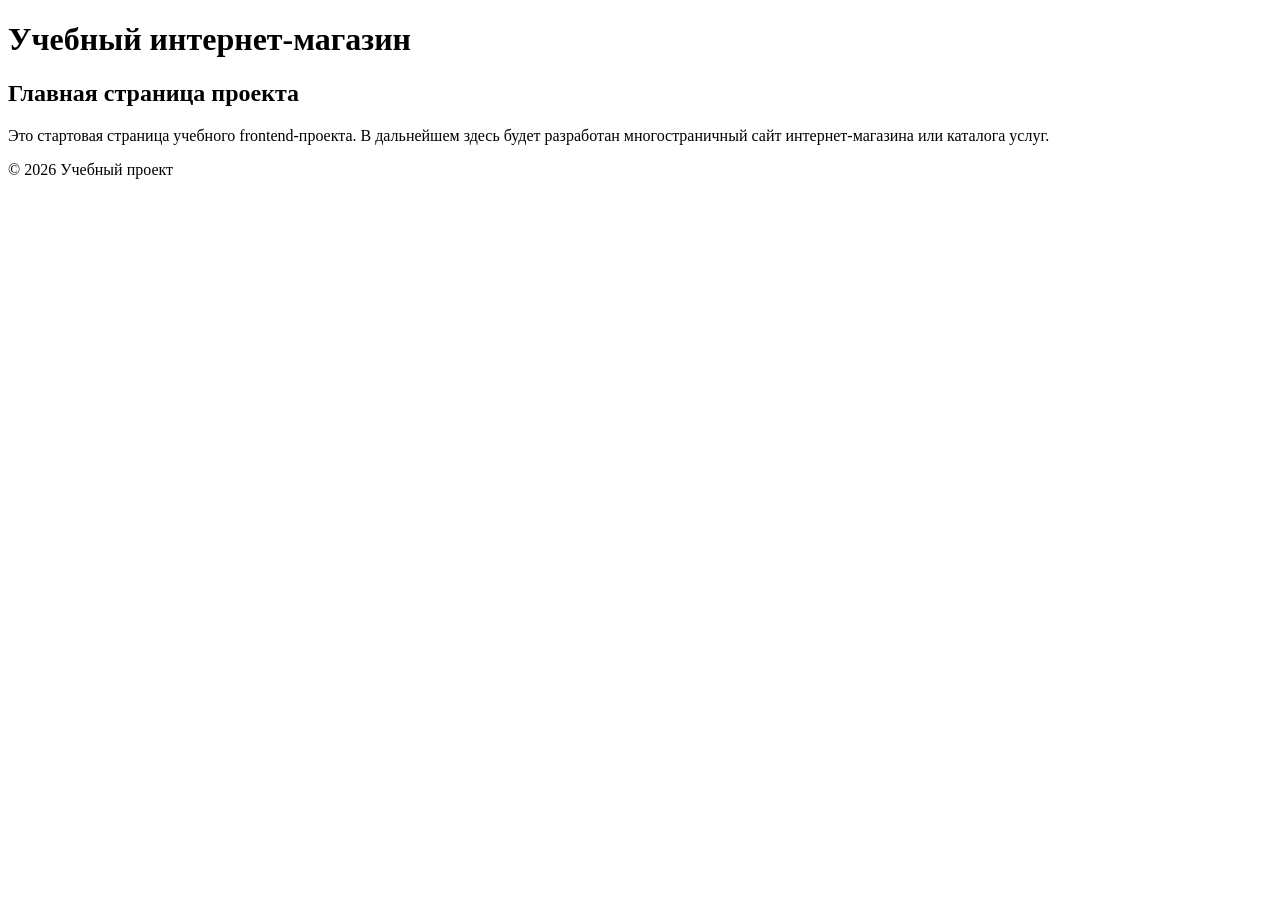
==== index.html @ 042a4cf2 "feat: initialize frontend project structure" ====
<!DOCTYPE html>
<html lang="ru">
<head>
  <meta charset="UTF-8">
  <meta name="viewport" content="width=device-width, initial-scale=1.0">
  <title>Каталог товаров</title>
  <link rel="stylesheet" href="css/style.css">
</head>
<body>
  <header>
    <h1>Учебный интернет-магазин</h1>
  </header>
  <main>
    <section>
      <h2>Главная страница проекта</h2>
      <p>
        Это стартовая страница учебного frontend-проекта.
        В дальнейшем здесь будет разработан многостраничный сайт
        интернет-магазина или каталога услуг.
      </p>
    </section>
  </main>
  <footer>
    <p>&copy; 2026 Учебный проект</p>
  </footer>
</body>
</html>
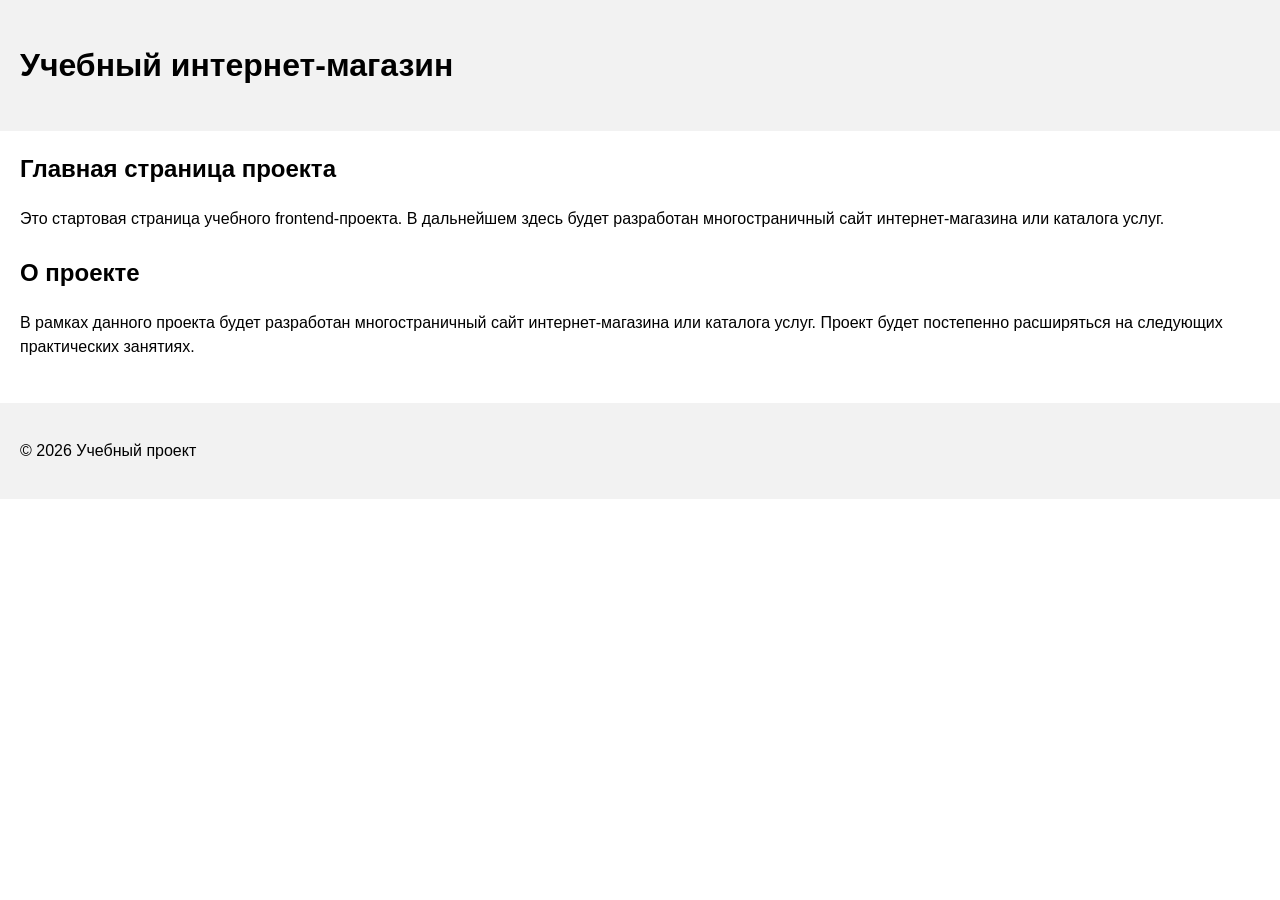
==== commit e641203f: "feat: add project description section" ====
--- a/index.html
+++ b/index.html
@@ -10,7 +10,7 @@
   <header>
     <h1>Учебный интернет-магазин</h1>
   </header>
-  <main>
+  <main>  
     <section>
       <h2>Главная страница проекта</h2>
       <p>
@@ -19,6 +19,14 @@
         интернет-магазина или каталога услуг.
       </p>
     </section>
+    <section>
+  <h2>О проекте</h2>
+  <p>
+    В рамках данного проекта будет разработан многостраничный сайт
+    интернет-магазина или каталога услуг. Проект будет постепенно
+    расширяться на следующих практических занятиях.
+  </p>
+</section>
   </main>
   <footer>
     <p>&copy; 2026 Учебный проект</p>
--- a/css/style.css
+++ b/css/style.css
@@ -0,0 +1,23 @@
+body {
+  margin: 0;
+  font-family: Arial, sans-serif;
+  line-height: 1.5;
+}
+
+header,
+main,
+footer {
+  padding: 20px;
+}
+
+header,
+footer {
+  background-color: #f2f2f2;
+}
+section {
+  margin-bottom: 24px;
+}
+
+section h2 {
+  margin-top: 0;
+}
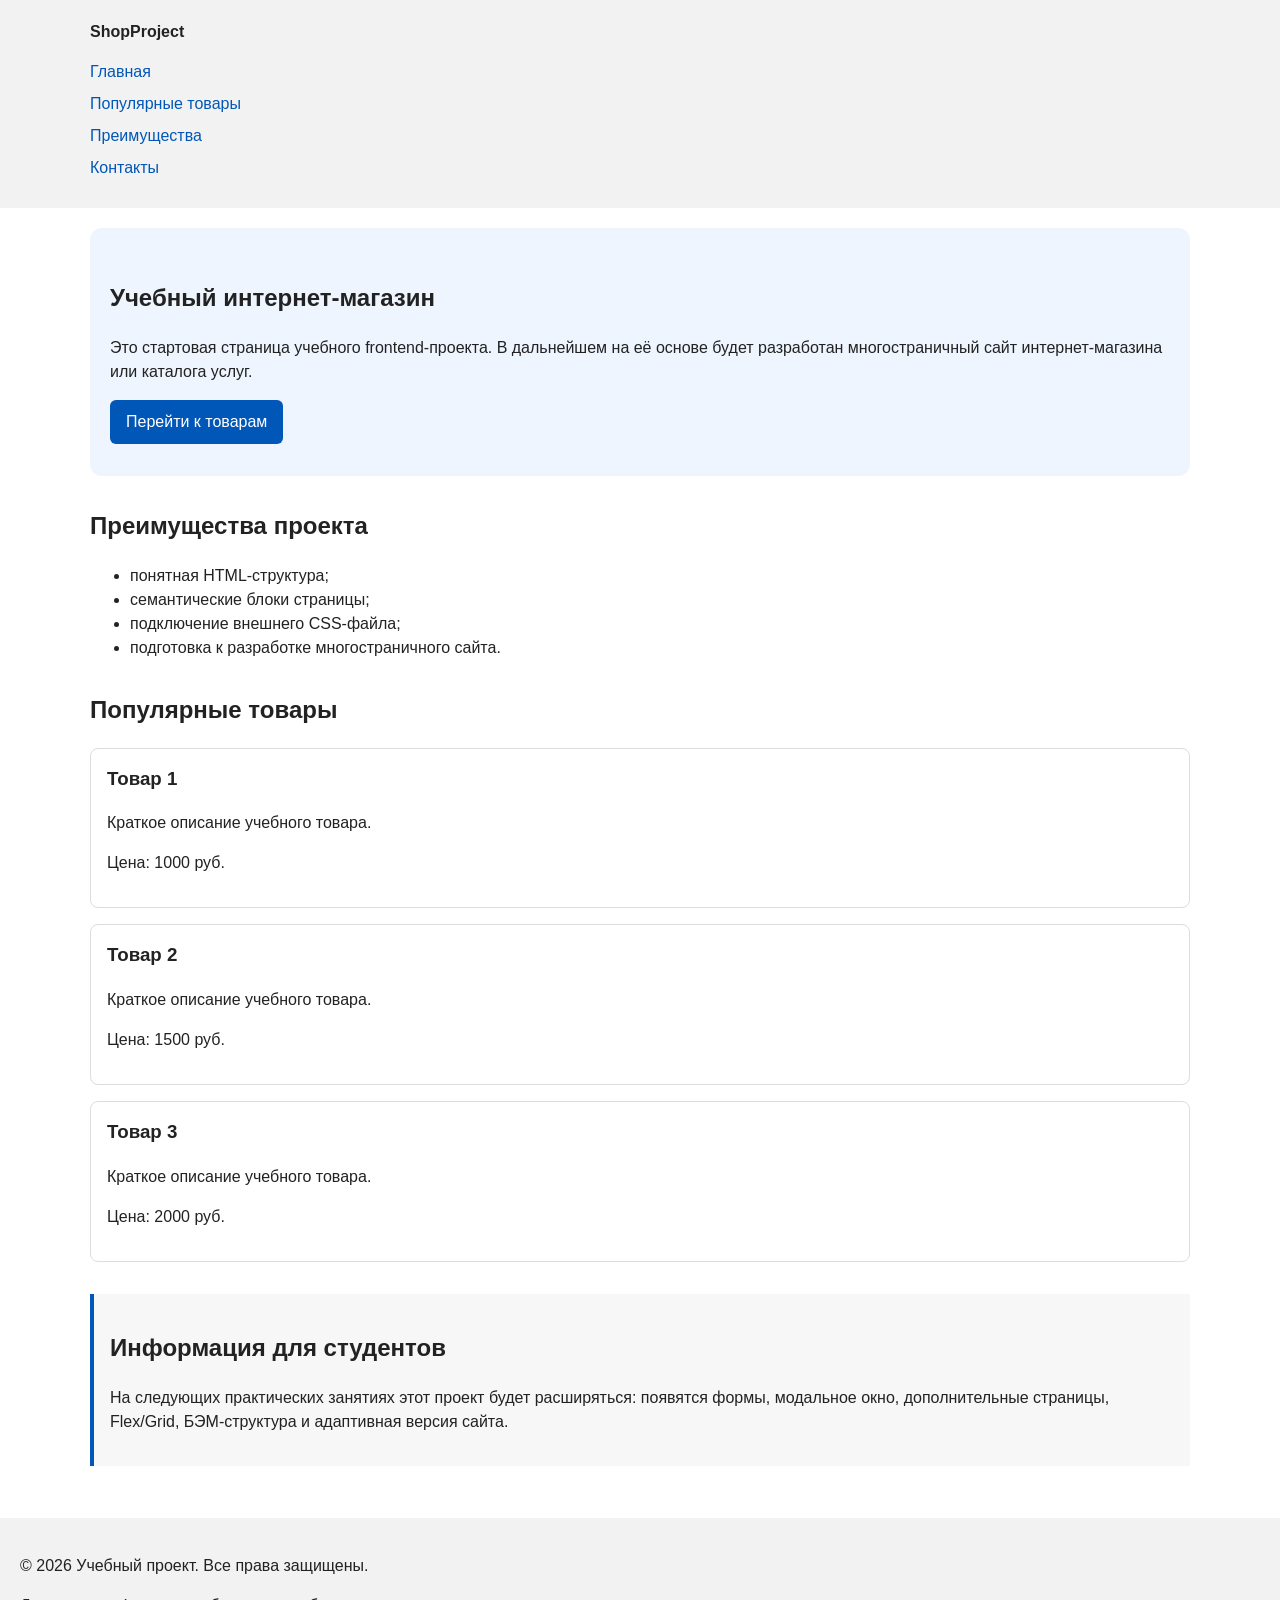
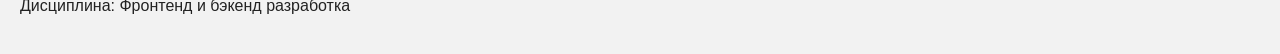
==== commit b1f1c283: "feat: add semantic HTML structure and base CSS styles" ====
--- a/index.html
+++ b/index.html
@@ -3,33 +3,82 @@
 <head>
   <meta charset="UTF-8">
   <meta name="viewport" content="width=device-width, initial-scale=1.0">
-  <title>Каталог товаров</title>
+  <title>Учебный интернет-магазин</title>
   <link rel="stylesheet" href="css/style.css">
 </head>
 <body>
+
   <header>
-    <h1>Учебный интернет-магазин</h1>
+    <div class="site-header">
+      <a class="site-logo" href="index.html">ShopProject</a>
+      <nav class="site-nav" aria-label="Основная навигация">
+        <ul class="site-nav__list">
+          <li><a href="index.html">Главная</a></li>
+          <li><a href="#popular">Популярные товары</a></li>
+          <li><a href="#advantages">Преимущества</a></li>
+          <li><a href="#contacts">Контакты</a></li>
+        </ul>
+      </nav>
+    </div>
   </header>
-  <main>  
-    <section>
-      <h2>Главная страница проекта</h2>
+<main>
+    <!-- Hero-блок -->
+    <section class="hero">
+      <h1>Учебный интернет-магазин</h1>
       <p>
         Это стартовая страница учебного frontend-проекта.
-        В дальнейшем здесь будет разработан многостраничный сайт
+        В дальнейшем на её основе будет разработан многостраничный сайт
         интернет-магазина или каталога услуг.
       </p>
+      <a class="button" href="#popular">Перейти к товарам</a>
     </section>
-    <section>
-  <h2>О проекте</h2>
-  <p>
-    В рамках данного проекта будет разработан многостраничный сайт
-    интернет-магазина или каталога услуг. Проект будет постепенно
-    расширяться на следующих практических занятиях.
-  </p>
-</section>
+
+    <!-- Блок преимуществ -->
+    <section class="section" id="advantages">
+      <h2>Преимущества проекта</h2>
+      <ul class="advantages-list">
+        <li>понятная HTML-структура;</li>
+        <li>семантические блоки страницы;</li>
+        <li>подключение внешнего CSS-файла;</li>
+        <li>подготовка к разработке многостраничного сайта.</li>
+      </ul>
+    </section>
+
+    <!-- Блок популярных товаров -->
+    <section class="section" id="popular">
+      <h2>Популярные товары</h2>
+      <article class="product-card">
+        <h3>Товар 1</h3>
+        <p>Краткое описание учебного товара.</p>
+        <p>Цена: 1000 руб.</p>
+      </article>
+      <article class="product-card">
+        <h3>Товар 2</h3>
+        <p>Краткое описание учебного товара.</p>
+        <p>Цена: 1500 руб.</p>
+      </article>
+      <article class="product-card">
+        <h3>Товар 3</h3>
+        <p>Краткое описание учебного товара.</p>
+        <p>Цена: 2000 руб.</p>
+      </article>
+    </section>
+
+    <!-- Дополнительный информационный блок -->
+    <aside class="aside-info">
+      <h2>Информация для студентов</h2>
+      <p>
+        На следующих практических занятиях этот проект будет расширяться:
+        появятся формы, модальное окно, дополнительные страницы, Flex/Grid,
+        БЭМ-структура и адаптивная версия сайта.
+      </p>
+    </aside>
   </main>
-  <footer>
-    <p>&copy; 2026 Учебный проект</p>
+
+  <!-- Подвал сайта -->
+  <footer id="contacts">
+    <p>&copy; 2026 Учебный проект. Все права защищены.</p>
+    <p>Дисциплина: Фронтенд и бэкенд разработка</p>
   </footer>
 </body>
 </html>
--- a/css/style.css
+++ b/css/style.css
@@ -1,9 +1,17 @@
+/* 1. Минимальный сброс стилей и базовые настройки body */
+* {
+  box-sizing: border-box;
+}
+
 body {
   margin: 0;
   font-family: Arial, sans-serif;
   line-height: 1.5;
+  color: #222222;
+  background-color: #ffffff;
 }
 
+/* 2. Базовые отступы и фон для главных областей */
 header,
 main,
 footer {
@@ -14,10 +22,87 @@
 footer {
   background-color: #f2f2f2;
 }
-section {
-  margin-bottom: 24px;
+
+/* 3. Оформление шапки и навигации */
+.site-header {
+  max-width: 1100px;
+  margin: 0 auto;
 }
 
-section h2 {
+.site-logo {
+  font-weight: bold;
+  text-decoration: none;
+  color: #222222;
+}
+
+.site-nav__list {
+  padding: 0;
+  margin: 16px 0 0;
+  list-style: none;
+}
+
+.site-nav__list li {
+  margin-bottom: 8px;
+}
+
+.site-nav__list a {
+  color: #0057b8;
+  text-decoration: none;
+}
+
+.site-nav__list a:hover {
+  text-decoration: underline;
+}
+
+/* 4. Оформление секций и Hero-блока */
+.hero {
+  max-width: 1100px;
+  margin: 0 auto 32px;
+  padding: 32px 20px;
+  background-color: #eef5ff;
+  border-radius: 12px;
+}
+
+.section {
+  max-width: 1100px;
+  margin: 0 auto 32px;
+}
+
+.section h2 {
   margin-top: 0;
+}
+
+/* 5. Оформление карточек товаров */
+.product-card {
+  margin-bottom: 16px;
+  padding: 16px;
+  border: 1px solid #dddddd;
+  border-radius: 8px;
+  background-color: #ffffff;
+}
+
+.product-card h3 {
+  margin-top: 0;
+}
+
+/* 6. Оформление кнопки и блока aside */
+.button {
+  display: inline-block;
+  padding: 10px 16px;
+  color: #ffffff;
+  background-color: #0057b8;
+  text-decoration: none;
+  border-radius: 6px;
+}
+
+.button:hover {
+  background-color: #003f86;
+}
+
+.aside-info {
+  max-width: 1100px;
+  margin: 0 auto 32px;
+  padding: 16px;
+  border-left: 4px solid #0057b8;
+  background-color: #f7f7f7;
 }
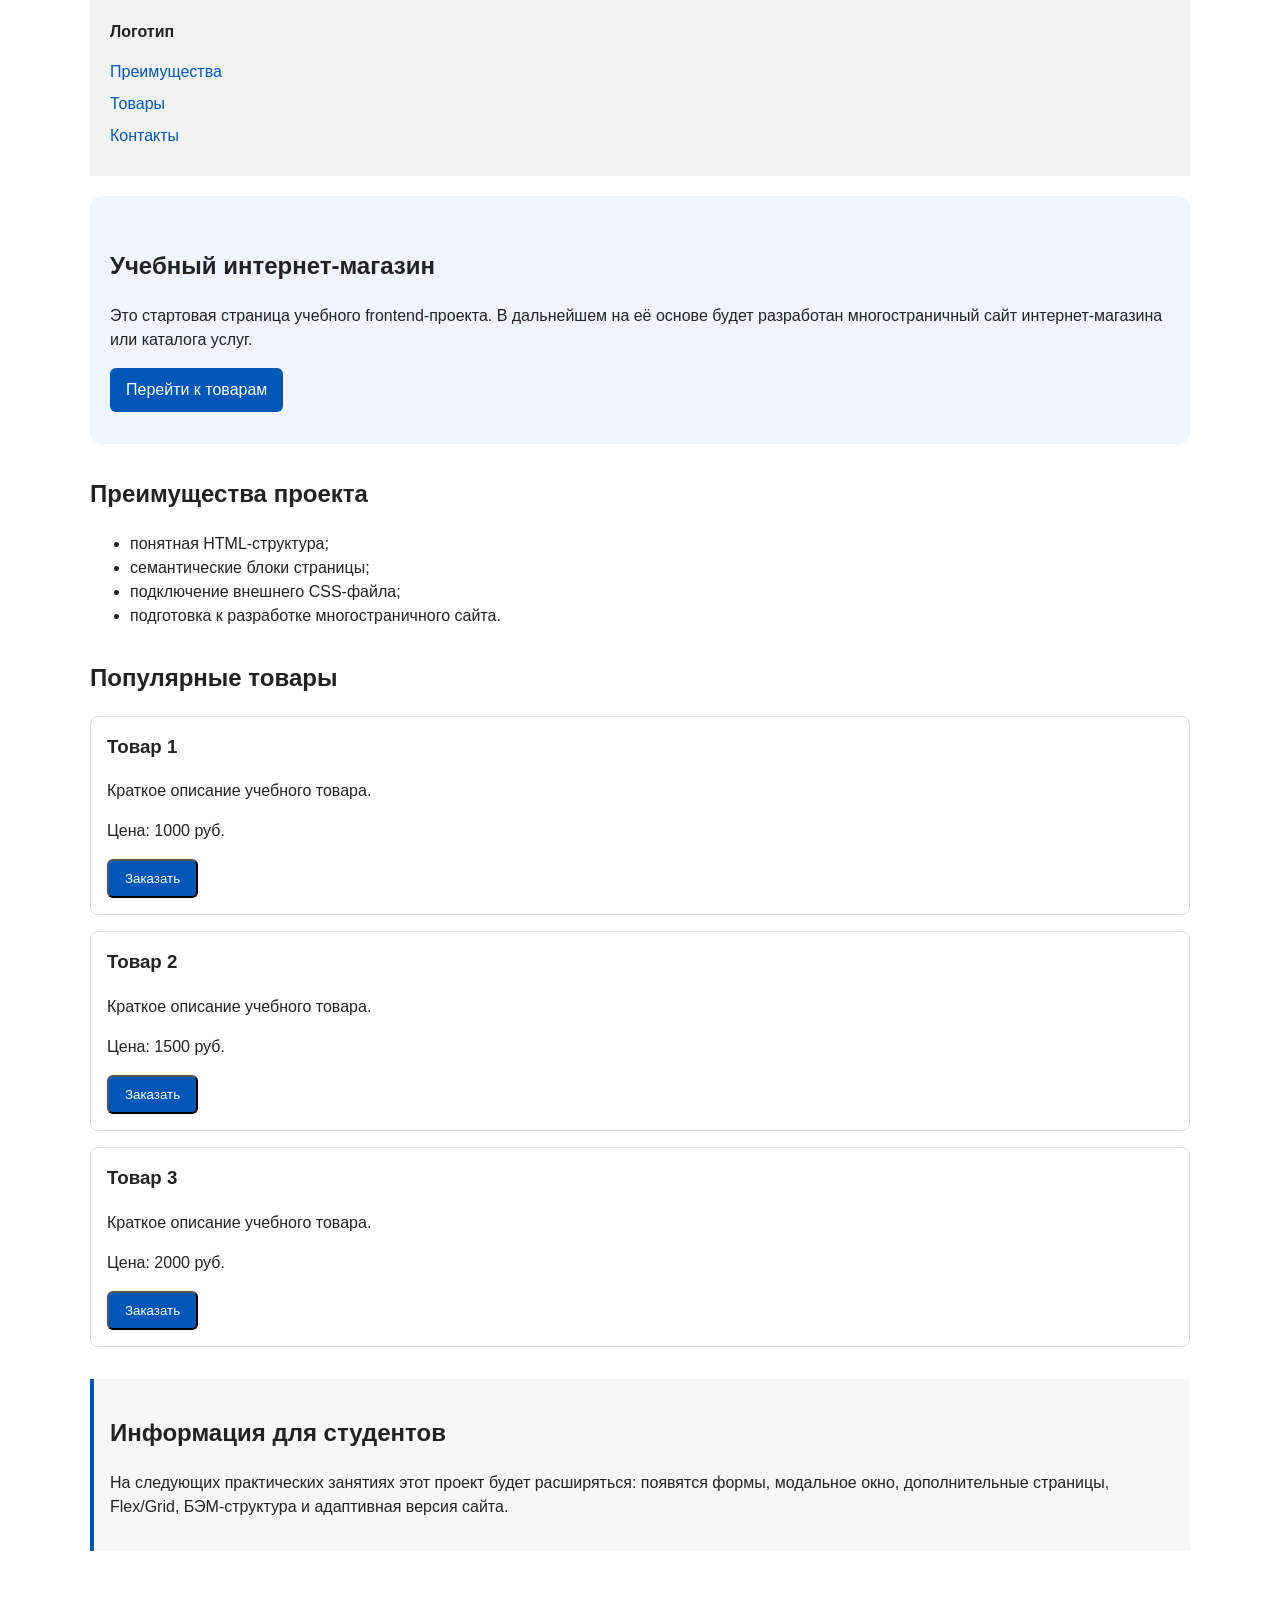
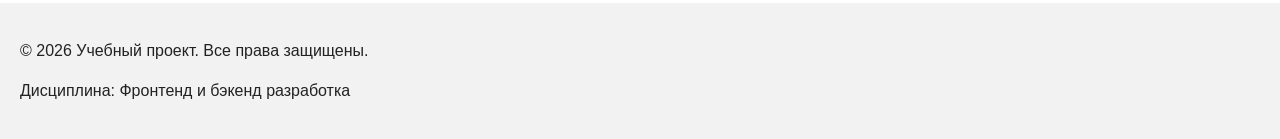
==== commit d1da3305: "feat: add order form modal and validation" ====
--- a/index.html
+++ b/index.html
@@ -5,23 +5,21 @@
   <meta name="viewport" content="width=device-width, initial-scale=1.0">
   <title>Учебный интернет-магазин</title>
   <link rel="stylesheet" href="css/style.css">
+  <script src="js/main.js" defer></script>
 </head>
 <body>
+  <header class="site-header">
+    <a class="site-logo" href="#">Логотип</a>
+    <nav class="site-nav">
+      <ul class="site-nav__list">
+        <li><a href="#advantages">Преимущества</a></li>
+        <li><a href="#popular">Товары</a></li>
+        <li><a href="#contacts">Контакты</a></li>
+      </ul>
+    </nav>
+  </header>
 
-  <header>
-    <div class="site-header">
-      <a class="site-logo" href="index.html">ShopProject</a>
-      <nav class="site-nav" aria-label="Основная навигация">
-        <ul class="site-nav__list">
-          <li><a href="index.html">Главная</a></li>
-          <li><a href="#popular">Популярные товары</a></li>
-          <li><a href="#advantages">Преимущества</a></li>
-          <li><a href="#contacts">Контакты</a></li>
-        </ul>
-      </nav>
-    </div>
-  </header>
-<main>
+  <main>
     <!-- Hero-блок -->
     <section class="hero">
       <h1>Учебный интернет-магазин</h1>
@@ -51,16 +49,19 @@
         <h3>Товар 1</h3>
         <p>Краткое описание учебного товара.</p>
         <p>Цена: 1000 руб.</p>
+        <button class="button product-card__button" type="button" data-product="Товар 1">Заказать</button>
       </article>
       <article class="product-card">
         <h3>Товар 2</h3>
         <p>Краткое описание учебного товара.</p>
         <p>Цена: 1500 руб.</p>
+        <button class="button product-card__button" type="button" data-product="Товар 2">Заказать</button>
       </article>
       <article class="product-card">
         <h3>Товар 3</h3>
         <p>Краткое описание учебного товара.</p>
         <p>Цена: 2000 руб.</p>
+        <button class="button product-card__button" type="button" data-product="Товар 3">Заказать</button>
       </article>
     </section>
 
@@ -80,5 +81,58 @@
     <p>&copy; 2026 Учебный проект. Все права защищены.</p>
     <p>Дисциплина: Фронтенд и бэкенд разработка</p>
   </footer>
+
+  <!-- Модальное окно с формой заявки -->
+  <dialog class="order-dialog" id="order-dialog" aria-labelledby="order-dialog-title">
+    <h2 id="order-dialog-title">Оформление заявки</h2>
+    <form class="order-form" id="order-form" action="#" method="post" novalidate>
+      <input id="selected-product" name="selected-product" type="hidden">
+      <div class="form-field">
+        <label for="order-name">Имя</label>
+        <input id="order-name" name="name" type="text" placeholder="Введите ваше имя" minlength="2" autocomplete="given-name" required>
+      </div>
+      <div class="form-field">
+        <label for="order-email">E-mail</label>
+        <input id="order-email" name="email" type="email" placeholder="example@mail.ru" autocomplete="email" required>
+      </div>
+      <div class="form-field">
+        <label for="order-phone">Телефон</label>
+        <input id="order-phone" name="phone" type="tel" inputmode="tel" placeholder="+7 (900) 000-00-00" pattern="^\+7 \(\d{3}\) \d{3}-\d{2}-\d{2}$" required>
+        <small>Формат: +7 (900) 000-00-00</small>
+      </div>
+      <div class="form-field">
+        <label for="order-date">Дата связи</label>
+        <input id="order-date" name="date" type="date">
+      </div>
+      <div class="form-field">
+        <label for="order-topic">Тема заявки</label>
+        <select id="order-topic" name="topic" required>
+          <option value="">Выберите тему</option>
+          <option value="product">Заказ товара</option>
+          <option value="consultation">Консультация</option>
+          <option value="delivery">Доставка</option>
+        </select>
+      </div>
+      <div class="form-field">
+        <label for="order-comment">Комментарий</label>
+        <textarea id="order-comment" name="comment" rows="4" placeholder="Укажите дополнительную информацию"></textarea>
+      </div>
+      <div class="form-field form-field--checkbox">
+        <label>
+          <input id="order-agreement" name="agreement" type="checkbox" required>
+          Я согласен на обработку данных
+        </label>
+      </div>
+      <div class="form-actions">
+        <button type="button" id="close-order-dialog">Закрыть</button>
+        <button type="submit">Отправить заявку</button>
+      </div>
+    </form>
+  </dialog>
+
+  <!-- Сообщение об успешной отправке -->
+  <p class="success-message" id="success-message" hidden>
+    Форма успешно отправлена!
+  </p>
 </body>
 </html>
--- a/css/style.css
+++ b/css/style.css
@@ -105,4 +105,70 @@
   padding: 16px;
   border-left: 4px solid #0057b8;
   background-color: #f7f7f7;
+}
+
+.order-dialog {
+  width: min(100% - 32px, 560px);
+  padding: 24px;
+  border: none;
+  border-radius: 12px;
+}
+
+.order-dialog::backdrop {
+  background-color: rgba(0, 0, 0, 0.5);
+}
+
+.form-field {
+  margin-bottom: 16px;
+}
+
+.form-field label {
+  display: block;
+  margin-bottom: 6px;
+}
+
+.form-field input,
+.form-field select,
+.form-field textarea {
+  width: 100%;
+  padding: 10px 12px;
+  border: 1px solid #cccccc;
+  border-radius: 6px;
+  font: inherit;
+}
+
+.form-field input[type="checkbox"] {
+  width: auto;
+}
+
+.form-field small {
+  display: block;
+  margin-top: 4px;
+  color: #666666;
+}
+
+.form-field input:focus-visible,
+.form-field select:focus-visible,
+.form-field textarea:focus-visible,
+.form-actions button:focus-visible {
+  outline: 2px solid #0057b8;
+  outline-offset: 2px;
+}
+
+[aria-invalid="true"] {
+  border-color: #b00020;
+}
+
+.form-actions {
+  display: flex;
+  gap: 12px;
+  margin-top: 20px;
+}
+
+.success-message {
+  max-width: 1100px;
+  margin: 24px auto;
+  padding: 16px;
+  border-left: 4px solid #168a2f;
+  background-color: #eefaf0;
 }
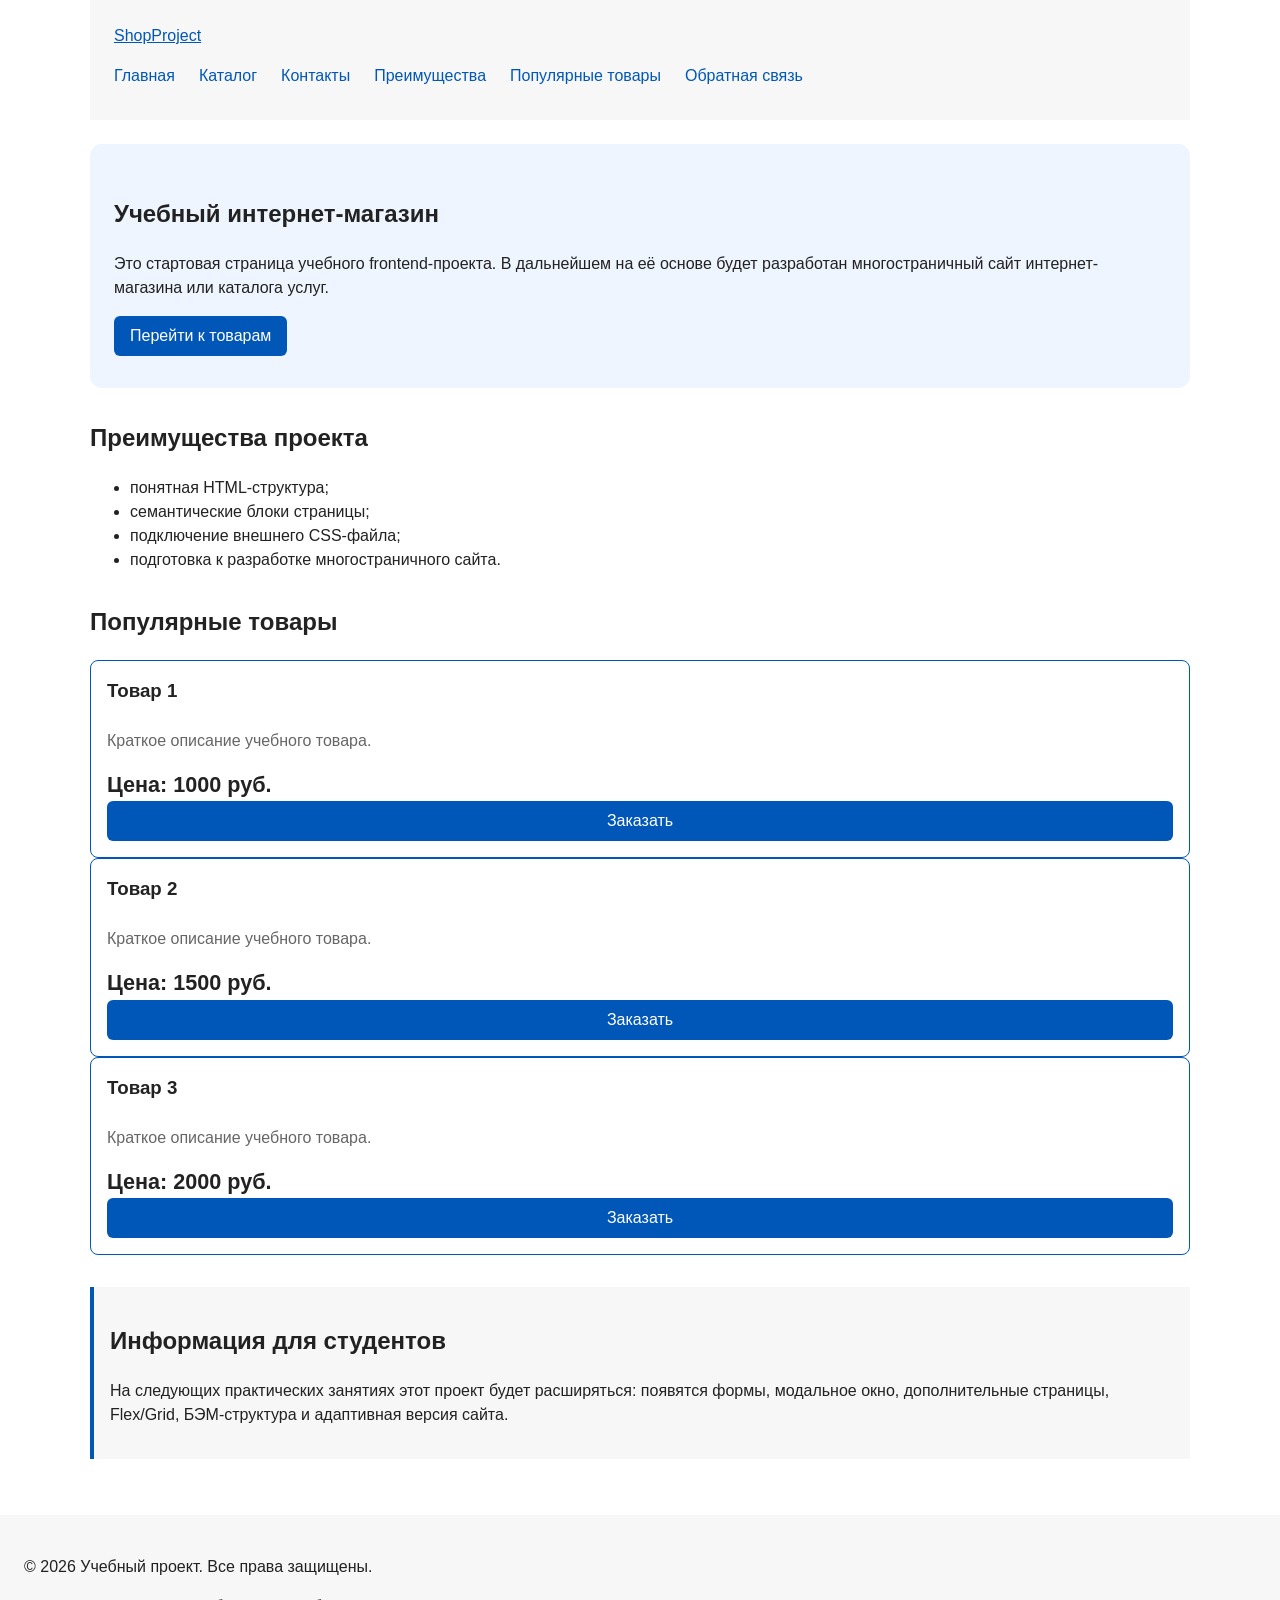
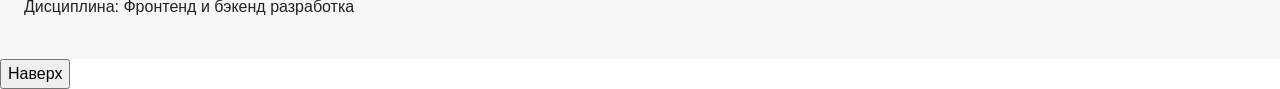
==== commit 91120379: "feat: update main page anchors and navigation" ====
--- a/index.html
+++ b/index.html
@@ -8,131 +8,206 @@
   <script src="js/main.js" defer></script>
 </head>
 <body>
-  <header class="site-header">
-    <a class="site-logo" href="#">Логотип</a>
-    <nav class="site-nav">
+
+<header class="site-header">
+   <div class="site-header__inner">
+    <a class="site-header__logo" href="index.html">ShopProject</a>
+
+    <nav class="site-nav" aria-label="Основная навигация">
       <ul class="site-nav__list">
-        <li><a href="#advantages">Преимущества</a></li>
-        <li><a href="#popular">Товары</a></li>
-        <li><a href="#contacts">Контакты</a></li>
+          <li><a href="index.html">Главная</a></li>
+          <li><a href="catalog.html">Каталог</a></li>
+          <li><a href="contacts.html">Контакты</a></li>
+          <li><a href="index.html#advantages">Преимущества</a></li>
+          <li><a href="index.html#popular">Популярные товары</a></li>
+          <li><a href="index.html#contacts">Обратная связь</a></li>
       </ul>
     </nav>
-  </header>
-
+  </div>
+</header>
+  
   <main>
-    <!-- Hero-блок -->
-    <section class="hero">
-      <h1>Учебный интернет-магазин</h1>
-      <p>
-        Это стартовая страница учебного frontend-проекта.
-        В дальнейшем на её основе будет разработан многостраничный сайт
-        интернет-магазина или каталога услуг.
-      </p>
-      <a class="button" href="#popular">Перейти к товарам</a>
-    </section>
-
-    <!-- Блок преимуществ -->
-    <section class="section" id="advantages">
-      <h2>Преимущества проекта</h2>
-      <ul class="advantages-list">
-        <li>понятная HTML-структура;</li>
-        <li>семантические блоки страницы;</li>
-        <li>подключение внешнего CSS-файла;</li>
-        <li>подготовка к разработке многостраничного сайта.</li>
-      </ul>
-    </section>
-
-    <!-- Блок популярных товаров -->
-    <section class="section" id="popular">
-      <h2>Популярные товары</h2>
-      <article class="product-card">
-        <h3>Товар 1</h3>
-        <p>Краткое описание учебного товара.</p>
-        <p>Цена: 1000 руб.</p>
-        <button class="button product-card__button" type="button" data-product="Товар 1">Заказать</button>
-      </article>
-      <article class="product-card">
-        <h3>Товар 2</h3>
-        <p>Краткое описание учебного товара.</p>
-        <p>Цена: 1500 руб.</p>
-        <button class="button product-card__button" type="button" data-product="Товар 2">Заказать</button>
-      </article>
-      <article class="product-card">
-        <h3>Товар 3</h3>
-        <p>Краткое описание учебного товара.</p>
-        <p>Цена: 2000 руб.</p>
-        <button class="button product-card__button" type="button" data-product="Товар 3">Заказать</button>
-      </article>
-    </section>
-
-    <!-- Дополнительный информационный блок -->
-    <aside class="aside-info">
-      <h2>Информация для студентов</h2>
-      <p>
-        На следующих практических занятиях этот проект будет расширяться:
-        появятся формы, модальное окно, дополнительные страницы, Flex/Grid,
-        БЭМ-структура и адаптивная версия сайта.
-      </p>
-    </aside>
-  </main>
-
-  <!-- Подвал сайта -->
-  <footer id="contacts">
-    <p>&copy; 2026 Учебный проект. Все права защищены.</p>
-    <p>Дисциплина: Фронтенд и бэкенд разработка</p>
-  </footer>
-
-  <!-- Модальное окно с формой заявки -->
-  <dialog class="order-dialog" id="order-dialog" aria-labelledby="order-dialog-title">
-    <h2 id="order-dialog-title">Оформление заявки</h2>
-    <form class="order-form" id="order-form" action="#" method="post" novalidate>
-      <input id="selected-product" name="selected-product" type="hidden">
-      <div class="form-field">
-        <label for="order-name">Имя</label>
-        <input id="order-name" name="name" type="text" placeholder="Введите ваше имя" minlength="2" autocomplete="given-name" required>
-      </div>
-      <div class="form-field">
-        <label for="order-email">E-mail</label>
-        <input id="order-email" name="email" type="email" placeholder="example@mail.ru" autocomplete="email" required>
-      </div>
-      <div class="form-field">
-        <label for="order-phone">Телефон</label>
-        <input id="order-phone" name="phone" type="tel" inputmode="tel" placeholder="+7 (900) 000-00-00" pattern="^\+7 \(\d{3}\) \d{3}-\d{2}-\d{2}$" required>
-        <small>Формат: +7 (900) 000-00-00</small>
-      </div>
-      <div class="form-field">
-        <label for="order-date">Дата связи</label>
-        <input id="order-date" name="date" type="date">
-      </div>
-      <div class="form-field">
-        <label for="order-topic">Тема заявки</label>
-        <select id="order-topic" name="topic" required>
-          <option value="">Выберите тему</option>
-          <option value="product">Заказ товара</option>
-          <option value="consultation">Консультация</option>
-          <option value="delivery">Доставка</option>
-        </select>
-      </div>
-      <div class="form-field">
-        <label for="order-comment">Комментарий</label>
-        <textarea id="order-comment" name="comment" rows="4" placeholder="Укажите дополнительную информацию"></textarea>
-      </div>
-      <div class="form-field form-field--checkbox">
-        <label>
-          <input id="order-agreement" name="agreement" type="checkbox" required>
-          Я согласен на обработку данных
-        </label>
-      </div>
-      <div class="form-actions">
-        <button type="button" id="close-order-dialog">Закрыть</button>
-        <button type="submit">Отправить заявку</button>
-      </div>
-    </form>
-  </dialog>
-
-  <!-- Сообщение об успешной отправке -->
-  <p class="success-message" id="success-message" hidden>
-    Форма успешно отправлена!
+
+  <section class="hero">
+  <h1>Учебный интернет-магазин</h1>
+  <p>
+    Это стартовая страница учебного frontend-проекта.
+    В дальнейшем на её основе будет разработан многостраничный сайт
+    интернет-магазина или каталога услуг.
   </p>
+  <a class="button" href="#popular">Перейти к товарам</a>
+</section>
+
+<section class="section" id="advantages">
+  <h2>Преимущества проекта</h2>
+
+  <ul class="advantages-list">
+    <li>понятная HTML-структура;</li>
+    <li>семантические блоки страницы;</li>
+    <li>подключение внешнего CSS-файла;</li>
+    <li>подготовка к разработке многостраничного сайта.</li>
+  </ul>
+</section>
+
+<section class="section" id="popular">
+  <h2>Популярные товары</h2>
+
+  <div class="products-grid">
+    <article class="product-card product-card--featured">
+      <h3 class="product-card__title">Товар 1</h3>
+      <p class="product-card__description">Краткое описание учебного товара.</p>
+      <p class="product-card__price">Цена: 1000 руб.</p>
+      <button class="button product-card__button" type="button" data-product="Товар 1">
+        Заказать
+      </button>
+    </article>
+
+
+    <article class="product-card product-card--featured">
+      <h3 class="product-card__title">Товар 2</h3>
+      <p class="product-card__description">Краткое описание учебного товара.</p>
+      <p class="product-card__price">Цена: 1500 руб.</p>
+      <button class="button product-card__button" type="button" data-product="Товар 2">
+        Заказать
+      </button>
+    </article>
+
+
+    <article class="product-card product-card--featured">
+      <h3 class="product-card__title">Товар 3</h3>
+      <p class="product-card__description">Краткое описание учебного товара.</p>
+      <p class="product-card__price">Цена: 2000 руб.</p>
+      <button class="button product-card__button" type="button" data-product="Товар 3">
+        Заказать
+      </button>
+    </article>
+  </div>
+</section>
+
+<aside class="aside-info">
+  <h2>Информация для студентов</h2>
+  <p>
+    На следующих практических занятиях этот проект будет расширяться:
+    появятся формы, модальное окно, дополнительные страницы, Flex/Grid,
+    БЭМ-структура и адаптивная версия сайта.
+  </p>
+</aside>
+
+</main>
+
+<footer id="contacts">
+  <p>&copy; 2026 Учебный проект. Все права защищены.</p>
+  <p>Дисциплина: Фронтенд и бэкенд разработка</p>
+</footer>
+
+<dialog class="order-dialog" id="order-dialog" aria-labelledby="order-dialog-title">
+  <h2 class="order-dialog__title" id="order-dialog-title">Оформление заявки</h2>
+
+  <form class="order-form" id="order-form" action="#" method="post" novalidate>
+    <input id="selected-product" name="selected-product" type="hidden">
+
+    <div class="form-field">
+      <label for="order-name">Имя</label>
+      <input
+        class="order-form_input"
+        id="order-name"
+        name="name"
+        type="text"
+        placeholder="Введите ваше имя"
+        minlength="2"
+        autocomplete="given-name"
+        required
+      >
+    </div>
+
+    <div class="form-field">
+      <label for="order-email">E-mail</label>
+      <input
+        class="order-form_input"
+        id="order-email"
+        name="email"
+        type="email"
+        placeholder="example@mail.ru"
+        autocomplete="email"
+        required
+      >
+    </div>
+
+    <div class="form-field">
+      <label for="order-phone">Телефон</label>
+      <input
+        class="order-form_input"
+        id="order-phone"
+        name="phone"
+        type="tel"
+        inputmode="tel"
+        placeholder="+7 (900) 000-00-00"
+        pattern="^\+7 \(\d{3}\) \d{3}-\d{2}-\d{2}$"
+        required
+      >
+      <small>Формат: +7 (900) 000-00-00</small>
+    </div>
+
+    <div class="form-field">
+      <label for="order-date">Дата связи</label>
+      <input
+        class="order-form_input"
+        id="order-date"
+        name="date"
+        type="date"
+      >
+    </div>
+
+    <div class="form-field">
+      <label for="order-topic">Тема заявки</label>
+      <select id="order-topic" name="topic" required>
+        <option value="">Выберите тему</option>
+        <option value="product">Заказ товара</option>
+        <option value="consultation">Консультация</option>
+        <option value="delivery">Доставка</option>
+      </select>
+    </div>
+
+    <div class="form-field">
+      <label for="order-comment">Комментарий</label>
+      <textarea
+        id="order-comment"
+        name="comment"
+        rows="4"
+        placeholder="Укажите дополнительную информацию"
+      ></textarea>
+    </div>
+
+    <div class="form-field form-field--checkbox">
+      <label>
+        <input
+          id="order-agreement"
+          name="agreement"
+          type="checkbox"
+          required
+        >
+        Я согласен на обработку данных
+      </label>
+    </div>
+
+    <div class="order-form-actions">
+      <button class="button button--primary" type="submit">
+        Отправить заявку
+      </button>
+      <button class="button button--secondary" type="button">
+        Закрыть
+      </button>
+    </div>
+  </form>
+</dialog>
+
+<p class="success-message" id="success-message" hidden>
+  Форма успешно отправлена!
+</p>
+
+<div class="sticky-wrapper">
+  <button class="fixed-btn" id="scroll-to-top" aria-label="Наверх">Наверх</button>
+</div>
+
 </body>
 </html>
--- a/css/style.css
+++ b/css/style.css
@@ -1,4 +1,44 @@
-/* 1. Минимальный сброс стилей и базовые настройки body */
+
+/* ===============================
+   1. Переменные проекта
+   =============================== */
+
+:root {
+  /* Основные цвета проекта */
+  --color-bg: #ffffff;
+  --color-text: #222222;
+  --color-muted: #666666;
+  --color-primary: #0057b8;
+  --color-primary-dark: #003f86;
+  --color-border: #dddddd;
+  --color-surface: #f7f7f7;
+  --color-surface-accent: #eef5ff;
+  --color-danger: #b00020;
+  --color-success: #168a2f;
+  --color-success-bg: #eefaf0;
+  --color-white: #ffffff;
+
+  /* Отступы */
+  --space-xs: 4px;
+  --space-sm: 8px;
+  --space-md: 16px;
+  --space-lg: 24px;
+  --space-xl: 32px;
+
+  /* Скругления */
+  --radius-sm: 6px;
+  --radius-md: 8px;
+  --radius-lg: 12px;
+
+  /* Размеры */
+  --container-width: 1100px;
+}
+
+
+/* ===============================
+   2. Базовые стили
+   =============================== */
+
 * {
   box-sizing: border-box;
 }
@@ -7,124 +47,209 @@
   margin: 0;
   font-family: Arial, sans-serif;
   line-height: 1.5;
-  color: #222222;
-  background-color: #ffffff;
-}
-
-/* 2. Базовые отступы и фон для главных областей */
+  color: var(--color-text);
+  background-color: var(--color-bg);
+}
+
 header,
 main,
 footer {
-  padding: 20px;
+  padding: var(--space-lg);
 }
 
 header,
 footer {
-  background-color: #f2f2f2;
-}
-
-/* 3. Оформление шапки и навигации */
+  background-color: var(--color-surface);
+}
+
+
+/* ===============================
+   3. Общие элементы интерфейса
+   =============================== */
+
+/* Ссылки */
+
+a {
+  color: var(--color-primary);
+}
+
+a:hover {
+  color: var(--color-primary-dark);
+}
+
+a:focus-visible {
+  outline: 2px solid var(--color-primary);
+  outline-offset: 3px;
+}
+
+/* Общие состояния кнопок */
+
+button {
+  font: inherit;
+  cursor: pointer;
+}
+
+button:focus-visible {
+  outline: 2px solid var(--color-primary);
+  outline-offset: 3px;
+}
+
+button:disabled {
+  opacity: 0.6;
+  cursor: not-allowed;
+}
+
+
+/* ===============================
+   4. Компоненты страницы
+   =============================== */
+
+/* Шапка сайта */
+
 .site-header {
-  max-width: 1100px;
+  max-width: var(--container-width);
   margin: 0 auto;
 }
 
 .site-logo {
   font-weight: bold;
   text-decoration: none;
-  color: #222222;
-}
+  color: var(--color-text);
+}
+
+.site-logo:hover {
+  color: var(--color-primary);
+}
+
+/* Навигация */
 
 .site-nav__list {
   padding: 0;
-  margin: 16px 0 0;
+  margin: var(--space-md) 0 0;
   list-style: none;
 }
 
 .site-nav__list li {
-  margin-bottom: 8px;
+  margin-bottom: var(--space-sm);
 }
 
 .site-nav__list a {
-  color: #0057b8;
+  color: var(--color-primary);
   text-decoration: none;
 }
 
 .site-nav__list a:hover {
+  color: var(--color-primary-dark);
   text-decoration: underline;
 }
 
-/* 4. Оформление секций и Hero-блока */
+/* Hero-блок */
+
 .hero {
-  max-width: 1100px;
-  margin: 0 auto 32px;
-  padding: 32px 20px;
-  background-color: #eef5ff;
-  border-radius: 12px;
-}
+  max-width: var(--container-width);
+  margin: 0 auto var(--space-xl);
+  padding: var(--space-xl) var(--space-lg);
+  background-color: var(--color-surface-accent);
+  border-radius: var(--radius-lg);
+}
+
+/* Секции */
 
 .section {
-  max-width: 1100px;
-  margin: 0 auto 32px;
+  max-width: var(--container-width);
+  margin: 0 auto var(--space-xl);
 }
 
 .section h2 {
   margin-top: 0;
 }
 
-/* 5. Оформление карточек товаров */
+/* Карточки товаров */
+
 .product-card {
-  margin-bottom: 16px;
-  padding: 16px;
-  border: 1px solid #dddddd;
-  border-radius: 8px;
-  background-color: #ffffff;
+  margin-bottom: var(--space-md);
+  padding: var(--space-md);
+  border: 1px solid var(--color-border);
+  border-radius: var(--radius-md);
+  background-color: var(--color-bg);
+}
+
+.product-card:hover {
+  border-color: var(--color-primary);
 }
 
 .product-card h3 {
   margin-top: 0;
 }
 
-/* 6. Оформление кнопки и блока aside */
+/* Кнопки сайта */
+
 .button {
   display: inline-block;
-  padding: 10px 16px;
-  color: #ffffff;
-  background-color: #0057b8;
+  padding: var(--space-sm) var(--space-md);
+  color: var(--color-white);
+  background-color: var(--color-primary);
   text-decoration: none;
-  border-radius: 6px;
+  border: none;
+  border-radius: var(--radius-sm);
+  cursor: pointer;
 }
 
 .button:hover {
-  background-color: #003f86;
-}
+  color: var(--color-white);
+  background-color: var(--color-primary-dark);
+}
+
+.button:focus-visible {
+  outline: 2px solid var(--color-primary);
+  outline-offset: 3px;
+}
+
+.button:disabled {
+  opacity: 0.6;
+  cursor: not-allowed;
+}
+
+/* Дополнительный информационный блок */
 
 .aside-info {
-  max-width: 1100px;
-  margin: 0 auto 32px;
-  padding: 16px;
-  border-left: 4px solid #0057b8;
-  background-color: #f7f7f7;
-}
+  max-width: var(--container-width);
+  margin: 0 auto var(--space-xl);
+  padding: var(--space-md);
+  border-left: 4px solid var(--color-primary);
+  background-color: var(--color-surface);
+}
+
+
+/* ===============================
+   5. Форма и модальное окно
+   =============================== */
+
+/* Модальное окно */
 
 .order-dialog {
-  width: min(100% - 32px, 560px);
-  padding: 24px;
+  width: min(calc(100% - 32px), 560px);
+  max-width: 100%;
+  padding: var(--space-lg);
   border: none;
-  border-radius: 12px;
+  border-radius: var(--radius-lg);
+  color: var(--color-text);
+  background-color: var(--color-bg);
 }
 
 .order-dialog::backdrop {
   background-color: rgba(0, 0, 0, 0.5);
 }
 
+/* Поля формы */
+
 .form-field {
-  margin-bottom: 16px;
+  margin-bottom: var(--space-md);
 }
 
 .form-field label {
   display: block;
-  margin-bottom: 6px;
+  margin-bottom: var(--space-xs);
 }
 
 .form-field input,
@@ -132,43 +257,1279 @@
 .form-field textarea {
   width: 100%;
   padding: 10px 12px;
-  border: 1px solid #cccccc;
-  border-radius: 6px;
+  border: 1px solid var(--color-border);
+  border-radius: var(--radius-sm);
   font: inherit;
-}
+  color: var(--color-text);
+  background-color: var(--color-bg);
+}
+
+/* Чекбокс согласия */
 
 .form-field input[type="checkbox"] {
   width: auto;
 }
 
+/* Подсказки под полями */
+
 .form-field small {
   display: block;
-  margin-top: 4px;
-  color: #666666;
-}
+  margin-top: var(--space-xs);
+  color: var(--color-muted);
+}
+
+/* Наведение на поля */
+
+.form-field input:hover,
+.form-field select:hover,
+.form-field textarea:hover {
+  border-color: var(--color-primary);
+}
+
+/* Фокус полей при работе с клавиатуры */
 
 .form-field input:focus-visible,
 .form-field select:focus-visible,
 .form-field textarea:focus-visible,
 .form-actions button:focus-visible {
-  outline: 2px solid #0057b8;
+  outline: 2px solid var(--color-primary);
+  outline-offset: 3px;
+}
+
+/* Ошибочные поля формы */
+
+[aria-invalid="true"] {
+  border-color: var(--color-danger);
+}
+
+/* Кнопки формы */
+
+.form-actions {
+  display: flex;
+  gap: var(--space-sm);
+  margin-top: var(--space-lg);
+}
+
+/* Сообщение об успешной отправке */
+
+.success-message {
+  max-width: var(--container-width);
+  margin: var(--space-lg) auto;
+  padding: var(--space-md);
+  border-left: 4px solid var(--color-success);
+  background-color: var(--color-success-bg);
+}
+/* ===============================
+   6. Каталог товаров
+   =============================== */
+
+.catalog {
+  max-width: var(--container-width);
+  margin: 0 auto;
+}
+
+.catalog__eyebrow {
+  color: var(--color-primary);
+  font-weight: bold;
+  text-transform: uppercase;
+  letter-spacing: 0.08em;
+}
+
+.catalog__categories {
+  margin-bottom: var(--space-xl);
+}
+
+.category-nav {
+  display: flex;
+  flex-wrap: wrap;
+  gap: var(--space-sm);
+}
+
+.category-nav__link {
+  padding: var(--space-sm) var(--space-md);
+  border: 1px solid var(--color-border);
+  border-radius: 999px;
+  text-decoration: none;
+  background-color: var(--color-bg);
+  transition: background-color 0.2s, color 0.2s;
+}
+
+.category-nav__link:hover {
+  color: var(--color-white);
+  background-color: var(--color-primary);
+}
+
+.category-nav__link:focus-visible {
+  outline: 2px solid var(--color-primary);
+  outline-offset: 3px;
+}
+
+.catalog__heading {
+  display: flex;
+  justify-content: space-between;
+  align-items: center;
+  flex-wrap: wrap;
+  gap: var(--space-md);
+  margin-bottom: var(--space-lg);
+}
+
+.catalog__heading h2 {
+  margin-bottom: var(--space-xs);
+}
+
+.catalog__description {
+  margin-top: 0;
+  color: var(--color-muted);
+}
+
+.catalog__count {
+  padding: var(--space-xs) var(--space-sm);
+  border-radius: var(--radius-sm);
+  background-color: var(--color-surface);
+  color: var(--color-muted);
+  font-size: 0.9rem;
+}
+
+.catalog-grid {
+  display: grid;
+  grid-template-columns: repeat(3, minmax(0, 1fr));
+  gap: var(--space-lg);
+}
+
+.product-card {
+  position: relative;
+  display: flex;
+  flex-direction: column;
+  min-width: 0;
+  margin-bottom: 0;
+  padding: var(--space-md);
+  transition: transform 0.2s, box-shadow 0.2s;
+}
+
+.product-card:hover {
+  transform: translateY(-4px);
+  box-shadow: 0 8px 24px rgba(0, 0, 0, 0.08);
+}
+
+.product-card--featured {
+  border-color: var(--color-primary);
+}
+
+.product-card__badge {
+  position: absolute;
+  top: var(--space-md);
+  left: var(--space-md);
+  z-index: 1;
+  padding: var(--space-xs) var(--space-sm);
+  border-radius: var(--radius-sm);
+  color: var(--color-white);
+  background-color: var(--color-primary);
+  font-size: 0.8rem;
+  font-weight: bold;
+}
+
+.product-card__badge--new {
+  background-color: var(--color-success);
+}
+
+.product-card__badge--service {
+  background-color: #7252a3;
+}
+
+.product-card__visual {
+  display: grid;
+  min-height: 150px;
+  margin: calc(var(--space-md) * -1);
+  margin-bottom: var(--space-md);
+  place-items: center;
+  background-color: var(--color-surface-accent);
+  color: var(--color-primary);
+}
+
+.product-card__visual span {
+  font-size: 3rem;
+  font-weight: bold;
+  opacity: 0.65;
+}
+
+.product-card__visual--accent {
+  background-color: #f2efff;
+  color: #7252a3;
+}
+
+.product-card__visual--soft {
+  background-color: var(--color-success-bg);
+  color: var(--color-success);
+}
+
+.product-card__category {
+  margin: 0 0 var(--space-xs);
+  color: var(--color-muted);
+  font-size: 0.85rem;
+}
+
+.product-card__title {
+  margin: 0 0 var(--space-sm);
+}
+
+.product-card__description {
+  color: var(--color-muted);
+}
+
+.product-card__features {
+  padding-left: 20px;
+  margin-bottom: var(--space-lg);
+  font-size: 0.9rem;
+}
+
+.product-card__features li + li {
+  margin-top: var(--space-xs);
+}
+
+.product-card__bottom {
+  display: flex;
+  flex-direction: column;
+  align-items: flex-start;
+  gap: var(--space-sm);
+  margin-top: auto;
+  padding-top: var(--space-md);
+  border-top: 1px solid var(--color-border);
+}
+
+.product-card__price {
+  margin: 0;
+  font-size: 1.35rem;
+  font-weight: bold;
+}
+
+.catalog-note {
+  margin: var(--space-xl) 0;
+  padding: var(--space-lg);
+  border-radius: var(--radius-lg);
+  background-color: var(--color-surface);
+}
+
+.catalog-note h2 {
+  margin-top: 0;
+}
+
+.site-footer {
+  padding: var(--space-lg);
+  text-align: center;
+  background-color: var(--color-surface);
+}
+
+/* Защита от переполнения на узких экранах */
+@media (max-width: 800px) {
+  .catalog-grid {
+    grid-template-columns: repeat(2, minmax(0, 1fr));
+  }
+}
+
+@media (max-width: 560px) {
+  .catalog-grid {
+    grid-template-columns: 1fr;
+  }
+
+  .catalog__heading {
+    align-items: flex-start;
+    flex-direction: column;
+  }
+
+  .category-nav {
+    flex-direction: column;
+  }
+
+  .category-nav__link {
+    text-align: center;
+  }
+}
+
+/* ===============================
+   7. Страница отдельного товара
+   =============================== */
+
+.product-page {
+  max-width: var(--container-width);
+  margin: 0 auto;
+}
+
+.breadcrumbs {
+  display: flex;
+  flex-wrap: wrap;
+  gap: var(--space-sm);
+  margin-bottom: var(--space-lg);
+  color: var(--color-muted);
+  font-size: 0.9rem;
+}
+
+.breadcrumbs a {
+  color: var(--color-primary);
+  text-decoration: none;
+}
+
+.breadcrumbs a:hover {
+  text-decoration: underline;
+}
+
+.breadcrumbs a:focus-visible,
+.product-intro__back:focus-visible {
+  outline: 2px solid var(--color-primary);
+  outline-offset: 3px;
+}
+
+.product-intro {
+  display: grid;
+  grid-template-columns: minmax(0, 1fr) minmax(0, 1fr);
+  gap: var(--space-xl);
+  align-items: center;
+  padding: var(--space-lg) 0;
+}
+
+.product-intro__visual {
+  display: flex;
+  min-height: 350px;
+  flex-direction: column;
+  align-items: center;
+  justify-content: center;
+  gap: var(--space-sm);
+  border-radius: var(--radius-lg);
+  background: linear-gradient(135deg, var(--color-surface-accent), var(--color-surface));
+  color: var(--color-primary);
+}
+
+.product-intro__number {
+  font-size: clamp(5rem, 12vw, 9rem);
+  font-weight: 800;
+  line-height: 1;
+  letter-spacing: -0.08em;
+}
+
+.product-intro__label {
+  font-size: 0.8rem;
+  font-weight: bold;
+  letter-spacing: 0.2em;
+}
+
+.product-intro__eyebrow {
+  color: var(--color-muted);
+  font-size: 0.9rem;
+}
+
+.product-intro__content h1 {
+  margin-top: var(--space-sm);
+  margin-bottom: var(--space-md);
+  font-size: clamp(2rem, 4vw, 3rem);
+}
+
+.product-intro__description {
+  color: var(--color-muted);
+  line-height: 1.7;
+}
+
+.product-intro__availability {
+  display: flex;
+  align-items: center;
+  gap: var(--space-sm);
+  margin-top: var(--space-lg);
+  font-size: 0.9rem;
+}
+
+.product-intro__status {
+  width: 9px;
+  height: 9px;
+  border-radius: 50%;
+  background-color: var(--color-success);
+}
+
+.product-intro__price {
+  margin: var(--space-md) 0 var(--space-xs);
+  font-size: 2rem;
+  font-weight: 800;
+}
+
+.product-intro__note {
+  color: var(--color-muted);
+  font-size: 0.8rem;
+  line-height: 1.5;
+}
+
+.product-intro__actions {
+  display: flex;
+  flex-wrap: wrap;
+  align-items: center;
+  gap: var(--space-md);
+  margin-top: var(--space-lg);
+}
+
+.product-intro__back {
+  color: var(--color-primary);
+  text-decoration: none;
+}
+
+.product-details,
+.product-specifications,
+.product-benefits {
+  margin-top: var(--space-xl);
+}
+
+.product-details p {
+  max-width: 760px;
+  line-height: 1.8;
+}
+
+.spec-table-wrapper {
+  width: 100%;
+  overflow-x: auto;
+  border: 1px solid var(--color-border);
+  border-radius: var(--radius-md);
+}
+
+.spec-table {
+  width: 100%;
+  border-collapse: collapse;
+  text-align: left;
+}
+
+.spec-table caption {
+  padding: var(--space-md);
+  color: var(--color-muted);
+  text-align: left;
+  font-size: 0.9rem;
+}
+
+.spec-table th,
+.spec-table td {
+  padding: var(--space-md);
+  border-bottom: 1px solid var(--color-border);
+}
+
+.spec-table thead {
+  background-color: var(--color-surface);
+}
+
+.spec-table thead th {
+  font-weight: 700;
+}
+
+.spec-table tbody th {
+  width: 40%;
+  font-weight: 600;
+}
+
+.spec-table tbody tr:last-child th,
+.spec-table tbody tr:last-child td {
+  border-bottom: none;
+}
+
+.spec-table tbody tr:hover {
+  background-color: var(--color-surface);
+}
+
+.product-benefits__grid {
+  display: grid;
+  grid-template-columns: repeat(3, minmax(0, 1fr));
+  gap: var(--space-md);
+}
+
+.benefit-card {
+  padding: var(--space-lg);
+  border: 1px solid var(--color-border);
+  border-radius: var(--radius-md);
+  background-color: var(--color-bg);
+}
+
+.benefit-card__number {
+  color: var(--color-primary);
+  font-size: 0.85rem;
+  font-weight: 800;
+}
+
+.benefit-card h3 {
+  margin-top: var(--space-md);
+}
+
+.benefit-card p {
+  margin-bottom: 0;
+  color: var(--color-muted);
+  line-height: 1.6;
+}
+
+.product-callout {
+  display: flex;
+  align-items: center;
+  justify-content: space-between;
+  flex-wrap: wrap;
+  gap: var(--space-lg);
+  margin: var(--space-xl) 0;
+  padding: var(--space-xl);
+  border-radius: var(--radius-lg);
+  background-color: var(--color-surface);
+}
+
+.product-callout h2 {
+  margin-top: 0;
+}
+
+.product-callout p {
+  max-width: 600px;
+  margin-bottom: 0;
+  color: var(--color-muted);
+  line-height: 1.6;
+}
+
+@media (max-width: 800px) {
+  .product-intro {
+    grid-template-columns: 1fr;
+    gap: var(--space-lg);
+  }
+
+  .product-intro__visual {
+    min-height: 260px;
+  }
+
+  .product-benefits__grid {
+    grid-template-columns: 1fr;
+  }
+}
+
+@media (max-width: 560px) {
+  .product-intro__actions {
+    align-items: stretch;
+    flex-direction: column;
+  }
+
+  .product-intro__actions .button {
+    text-align: center;
+  }
+
+  .product-callout {
+    align-items: flex-start;
+    flex-direction: column;
+    padding: var(--space-lg);
+  }
+
+  .spec-table th,
+  .spec-table td {
+    padding: var(--space-sm);
+  }
+}
+
+/* ===============================
+   8. Страница оформления заказа
+   =============================== */
+
+.order-page {
+  max-width: var(--container-width);
+  margin: 0 auto;
+}
+
+.order-hero {
+  max-width: 760px;
+  margin-bottom: var(--space-xl);
+}
+
+.order-hero__eyebrow {
+  color: var(--color-primary);
+  font-size: 0.85rem;
+  font-weight: 700;
+  letter-spacing: 0.1em;
+  text-transform: uppercase;
+}
+
+.order-hero h1 {
+  margin-bottom: var(--space-md);
+  font-size: clamp(2rem, 5vw, 3rem);
+}
+
+.order-hero > p:last-child {
+  color: var(--color-muted);
+  line-height: 1.7;
+}
+
+.order-layout {
+  display: grid;
+  grid-template-columns: minmax(0, 1.7fr) minmax(250px, 1fr);
+  align-items: start;
+  gap: var(--space-xl);
+  margin-bottom: var(--space-xl);
+}
+
+.order-panel {
+  min-width: 0;
+  padding: var(--space-xl);
+  border: 1px solid var(--color-border);
+  border-radius: var(--radius-lg);
+  background-color: var(--color-bg);
+}
+
+.order-panel h2 {
+  margin-top: 0;
+}
+
+.order-panel__description {
+  margin-bottom: var(--space-xl);
+  color: var(--color-muted);
+}
+
+.checkout-form__grid {
+  display: grid;
+  grid-template-columns: repeat(2, minmax(0, 1fr));
+  gap: var(--space-lg) var(--space-md);
+}
+
+.form-field {
+  display: flex;
+  min-width: 0;
+  flex-direction: column;
+  gap: var(--space-sm);
+}
+
+.form-field--full {
+  grid-column: 1 / -1;
+}
+
+.form-field label {
+  font-weight: 600;
+  font-size: 0.95rem;
+}
+
+.form-field input,
+.form-field select,
+.form-field textarea {
+  box-sizing: border-box;
+  width: 100%;
+  min-width: 0;
+  padding: 12px;
+  border: 1px solid var(--color-border);
+  border-radius: var(--radius-sm);
+  background-color: var(--color-bg);
+  color: var(--color-text);
+  font: inherit;
+  transition: border-color 0.2s, box-shadow 0.2s;
+}
+
+.form-field textarea {
+  resize: vertical;
+  line-height: 1.6;
+}
+
+.form-field input:hover,
+.form-field select:hover,
+.form-field textarea:hover {
+  border-color: var(--color-primary);
+}
+
+.form-field input:focus-visible,
+.form-field select:focus-visible,
+.form-field textarea:focus-visible {
+  border-color: var(--color-primary);
+  outline: 2px solid var(--color-primary);
   outline-offset: 2px;
 }
 
-[aria-invalid="true"] {
-  border-color: #b00020;
-}
-
-.form-actions {
-  display: flex;
-  gap: 12px;
-  margin-top: 20px;
-}
-
-.success-message {
-  max-width: 1100px;
-  margin: 24px auto;
-  padding: 16px;
-  border-left: 4px solid #168a2f;
-  background-color: #eefaf0;
+.form-field input[aria-invalid="true"],
+.form-field select[aria-invalid="true"],
+.form-field textarea[aria-invalid="true"] {
+  border-color: var(--color-danger);
+}
+
+.form-field__hint {
+  color: var(--color-muted);
+  font-size: 0.8rem;
+  line-height: 1.4;
+}
+
+.checkout-form__consent {
+  display: grid;
+  grid-template-columns: 20px minmax(0, 1fr);
+  align-items: start;
+  gap: var(--space-sm);
+  margin-top: var(--space-xl);
+}
+
+.checkout-form__consent input {
+  width: 18px;
+  height: 18px;
+  margin: 3px 0 0;
+  accent-color: var(--color-primary);
+}
+
+.checkout-form__consent input:focus-visible {
+  outline: 2px solid var(--color-primary);
+  outline-offset: 3px;
+}
+
+.checkout-form__consent label {
+  font-size: 0.9rem;
+  line-height: 1.6;
+}
+
+.checkout-form__required {
+  margin-top: var(--space-md);
+  color: var(--color-muted);
+  font-size: 0.85rem;
+}
+
+.checkout-form__submit {
+  width: 100%;
+  margin-top: var(--space-sm);
+  cursor: pointer;
+}
+
+.checkout-form__message {
+  margin-top: var(--space-md);
+  padding: var(--space-md);
+  border-radius: var(--radius-sm);
+  line-height: 1.6;
+}
+
+.checkout-form__message--success {
+  border: 1px solid var(--color-success);
+  background-color: var(--color-success-bg);
+  color: var(--color-success);
+}
+
+.checkout-form__message--error {
+  border: 1px solid var(--color-danger);
+  color: var(--color-danger);
+}
+
+.order-summary {
+  position: sticky;
+  top: var(--space-lg);
+  padding: var(--space-lg);
+  border-radius: var(--radius-lg);
+  background-color: var(--color-surface);
+}
+
+.order-summary__icon {
+  display: grid;
+  width: 44px;
+  height: 44px;
+  place-items: center;
+  border-radius: 50%;
+  background-color: var(--color-success-bg);
+  color: var(--color-success);
+  font-size: 1.5rem;
+  font-weight: 800;
+}
+
+.order-summary h2 {
+  margin-top: var(--space-md);
+}
+
+.order-summary__steps {
+  display: grid;
+  gap: var(--space-lg);
+  padding-left: 22px;
+}
+
+.order-summary__steps li {
+  padding-left: var(--space-xs);
+}
+
+.order-summary__steps strong {
+  line-height: 1.5;
+}
+
+.order-summary__steps p,
+.order-summary__note p {
+  margin-bottom: 0;
+  color: var(--color-muted);
+  font-size: 0.9rem;
+  line-height: 1.6;
+}
+
+.order-summary__note {
+  margin-top: var(--space-xl);
+  padding: var(--space-md);
+  border-left: 3px solid var(--color-primary);
+  background-color: var(--color-bg);
+}
+
+.order-summary__link {
+  display: inline-block;
+  margin-top: var(--space-lg);
+  color: var(--color-primary);
+  text-decoration: none;
+}
+
+.order-summary__link:hover {
+  text-decoration: underline;
+}
+
+.order-summary__link:focus-visible {
+  outline: 2px solid var(--color-primary);
+  outline-offset: 3px;
+}
+
+@media (max-width: 800px) {
+  .order-layout {
+    grid-template-columns: 1fr;
+  }
+
+  .order-summary {
+    position: static;
+  }
+}
+
+@media (max-width: 560px) {
+  .order-panel {
+    padding: var(--space-md);
+  }
+
+  .checkout-form__grid {
+    grid-template-columns: 1fr;
+  }
+
+  .form-field--full {
+    grid-column: auto;
+  }
+}
+
+/* ===============================
+   9. Страница контактов
+   =============================== */
+
+.contacts-page {
+  max-width: var(--container-width);
+  margin: 0 auto;
+}
+
+.contacts-hero {
+  max-width: 760px;
+  margin-bottom: var(--space-xl);
+}
+
+.contacts-hero__eyebrow {
+  color: var(--color-primary);
+  font-size: 0.85rem;
+  font-weight: 700;
+  letter-spacing: 0.1em;
+  text-transform: uppercase;
+}
+
+.contacts-hero h1 {
+  margin: var(--space-sm) 0 var(--space-md);
+  font-size: clamp(2rem, 5vw, 3rem);
+}
+
+.contacts-hero > p:last-child {
+  color: var(--color-muted);
+  line-height: 1.7;
+}
+
+.contacts-grid {
+  display: grid;
+  grid-template-columns: repeat(3, minmax(0, 1fr));
+  gap: var(--space-md);
+  margin-bottom: var(--space-xl);
+}
+
+.contact-card {
+  min-width: 0;
+  padding: var(--space-lg);
+  border: 1px solid var(--color-border);
+  border-radius: var(--radius-lg);
+  background-color: var(--color-bg);
+  transition: transform 0.2s, box-shadow 0.2s;
+}
+
+.contact-card:hover {
+  transform: translateY(-3px);
+  box-shadow: 0 8px 24px rgba(0, 0, 0, 0.07);
+}
+
+.contact-card__icon {
+  display: grid;
+  width: 44px;
+  height: 44px;
+  place-items: center;
+  border-radius: var(--radius-md);
+  background-color: var(--color-surface-accent);
+  color: var(--color-primary);
+  font-size: 1.4rem;
+  font-weight: 700;
+}
+
+.contact-card h2 {
+  margin: var(--space-md) 0 var(--space-sm);
+  font-size: 1.15rem;
+}
+
+.contact-card p {
+  min-height: 3.2em;
+  color: var(--color-muted);
+  font-size: 0.9rem;
+  line-height: 1.6;
+}
+
+.contact-card a {
+  display: inline-block;
+  overflow-wrap: anywhere;
+  color: var(--color-primary);
+  font-weight: 600;
+  text-decoration: none;
+}
+
+.contact-card a:hover {
+  text-decoration: underline;
+}
+
+.contact-card a:focus-visible {
+  outline: 2px solid var(--color-primary);
+  outline-offset: 3px;
+}
+
+.contact-card__value {
+  display: inline-block;
+  font-weight: 600;
+  font-size: 0.95rem;
+}
+
+.contacts-main-grid {
+  display: grid;
+  grid-template-columns: minmax(0, 1.3fr) minmax(260px, 1fr);
+  align-items: stretch;
+  gap: var(--space-lg);
+  margin-bottom: var(--space-xl);
+}
+
+.contact-info-panel {
+  padding: var(--space-xl);
+  border: 1px solid var(--color-border);
+  border-radius: var(--radius-lg);
+}
+
+.contact-info-panel h2 {
+  margin-top: 0;
+}
+
+.contact-info-panel > p {
+  color: var(--color-muted);
+  line-height: 1.8;
+}
+
+.contact-info-panel__item {
+  display: flex;
+  flex-direction: column;
+  gap: var(--space-xs);
+  padding: var(--space-md) 0;
+  border-bottom: 1px solid var(--color-border);
+}
+
+.contact-info-panel__label {
+  color: var(--color-muted);
+  font-size: 0.85rem;
+}
+
+.contact-info-panel__item strong {
+  overflow-wrap: anywhere;
+}
+
+.contact-info-panel .contact-info-panel__note {
+  margin-top: var(--space-lg);
+  font-size: 0.85rem;
+}
+
+.contact-cta {
+  display: flex;
+  flex-direction: column;
+  align-items: flex-start;
+  justify-content: center;
+  padding: var(--space-xl);
+  border-radius: var(--radius-lg);
+  background-color: var(--color-surface);
+}
+
+.contact-cta__eyebrow {
+  color: var(--color-primary);
+  font-size: 0.85rem;
+  font-weight: 700;
+  text-transform: uppercase;
+  letter-spacing: 0.08em;
+}
+
+.contact-cta h2 {
+  margin: var(--space-md) 0;
+  font-size: 1.7rem;
+}
+
+.contact-cta p {
+  color: var(--color-muted);
+  line-height: 1.7;
+}
+
+.contact-cta .button {
+  margin-top: var(--space-md);
+}
+
+.contact-cta__link {
+  display: inline-block;
+  margin-top: var(--space-md);
+  color: var(--color-primary);
+  text-decoration: none;
+}
+
+.contact-cta__link:hover {
+  text-decoration: underline;
+}
+
+.contact-cta__link:focus-visible {
+  outline: 2px solid var(--color-primary);
+  outline-offset: 3px;
+}
+
+.faq-section {
+  margin: var(--space-xl) 0;
+}
+
+.faq-section__heading {
+  margin-bottom: var(--space-lg);
+}
+
+.faq-section__heading h2 {
+  margin: var(--space-sm) 0;
+  font-size: 2rem;
+}
+
+.faq-section__heading > p:last-child {
+  color: var(--color-muted);
+}
+
+.faq-list {
+  display: grid;
+  gap: var(--space-sm);
+}
+
+.faq-item {
+  border: 1px solid var(--color-border);
+  border-radius: var(--radius-md);
+  background-color: var(--color-bg);
+}
+
+.faq-item summary {
+  position: relative;
+  padding: var(--space-lg);
+  padding-right: 3rem;
+  cursor: pointer;
+  font-weight: 600;
+  line-height: 1.5;
+  list-style: none;
+}
+
+.faq-item summary::-webkit-details-marker {
+  display: none;
+}
+
+.faq-item summary::after {
+  position: absolute;
+  top: 50%;
+  right: var(--space-lg);
+  content: "+";
+  color: var(--color-primary);
+  font-size: 1.4rem;
+  transform: translateY(-50%);
+}
+
+.faq-item[open] summary::after {
+  content: "−";
+}
+
+.faq-item summary:hover {
+  color: var(--color-primary);
+}
+
+.faq-item summary:focus-visible {
+  outline: 2px solid var(--color-primary);
+  outline-offset: -3px;
+  border-radius: var(--radius-md);
+}
+
+.faq-item p {
+  margin: 0;
+  padding: 0 var(--space-lg) var(--space-lg);
+  color: var(--color-muted);
+  line-height: 1.7;
+}
+
+.contacts-bottom {
+  display: flex;
+  align-items: center;
+  justify-content: space-between;
+  flex-wrap: wrap;
+  gap: var(--space-lg);
+  margin: var(--space-xl) 0;
+  padding: var(--space-xl);
+  border-radius: var(--radius-lg);
+  background-color: var(--color-surface);
+}
+
+.contacts-bottom h2 {
+  margin-top: 0;
+}
+
+.contacts-bottom p {
+  margin-bottom: 0;
+  color: var(--color-muted);
+  line-height: 1.6;
+}
+
+.contacts-bottom__actions {
+  display: flex;
+  align-items: center;
+  flex-wrap: wrap;
+  gap: var(--space-md);
+}
+
+.contacts-bottom__secondary {
+  color: var(--color-primary);
+  font-weight: 600;
+  text-decoration: none;
+}
+
+.contacts-bottom__secondary:hover {
+  text-decoration: underline;
+}
+
+.contacts-bottom__secondary:focus-visible {
+  outline: 2px solid var(--color-primary);
+  outline-offset: 3px;
+}
+
+@media (max-width: 800px) {
+  .contacts-grid {
+    grid-template-columns: repeat(2, minmax(0, 1fr));
+  }
+
+  .contacts-main-grid {
+    grid-template-columns: 1fr;
+  }
+}
+
+@media (max-width: 560px) {
+  .contacts-grid {
+    grid-template-columns: 1fr;
+  }
+
+  .contact-card p {
+    min-height: 0;
+  }
+
+  .contact-info-panel,
+  .contact-cta {
+    padding: var(--space-lg);
+  }
+
+  .contacts-bottom {
+    align-items: flex-start;
+    flex-direction: column;
+    padding: var(--space-lg);
+  }
+
+  .contacts-bottom__actions {
+    align-items: flex-start;
+    flex-direction: column;
+  }
+
+  .faq-item summary {
+    padding: var(--space-md);
+    padding-right: 2.5rem;
+  }
+
+  .faq-item p {
+    padding: 0 var(--space-md) var(--space-md);
+  }
+}
+
+/* Кнопка возврата наверх */
+.back-to-top {
+  position: fixed;
+  right: 24px;
+  bottom: 24px;
+  z-index: 1000;
+
+  display: flex;
+  align-items: center;
+  justify-content: center;
+
+  width: 52px;
+  height: 52px;
+
+  border-radius: 50%;
+  background-color: var(--primary);
+  color: #fff;
+
+  font-size: 28px;
+  font-weight: bold;
+  line-height: 1;
+  text-decoration: none;
+
+  box-shadow: 0 4px 12px rgba(0, 0, 0, 0.2);
+  transition: background-color 0.2s ease,
+              transform 0.2s ease;
+}
+
+.back-to-top:hover {
+  background-color: var(--accent);
+  transform: translateY(-4px);
+}
+
+.back-to-top:focus-visible {
+  outline: 3px solid var(--accent);
+  outline-offset: 4px;
+}
+
+/* Плавная прокрутка страницы */
+html {
+  scroll-behavior: smooth;
+}
+
+/* Адаптация для небольших экранов */
+@media (max-width: 600px) {
+  .back-to-top {
+    right: 16px;
+    bottom: 16px;
+    width: 44px;
+    height: 44px;
+    font-size: 24px;
+  }
+}
+
+/* Горизонтальное меню навигации */
+header nav {
+  display: flex;
+  flex-direction: row;
+  align-items: center;
+  gap: 24px;
+  flex-wrap: wrap;
+}
+
+header nav ul {
+  display: flex;
+  flex-direction: row;
+  align-items: center;
+  gap: 24px;
+  list-style: none;
+  margin: 0;
+  padding: 0;
+}
+
+header nav li {
+  list-style: none;
+}
+
+header nav a {
+  display: inline-block;
+  text-decoration: none;
+}
+
+/* Адаптация для мобильных устройств */
+@media (max-width: 600px) {
+  header nav,
+  header nav ul {
+    gap: 12px;
+    flex-wrap: wrap;
+  }
 }
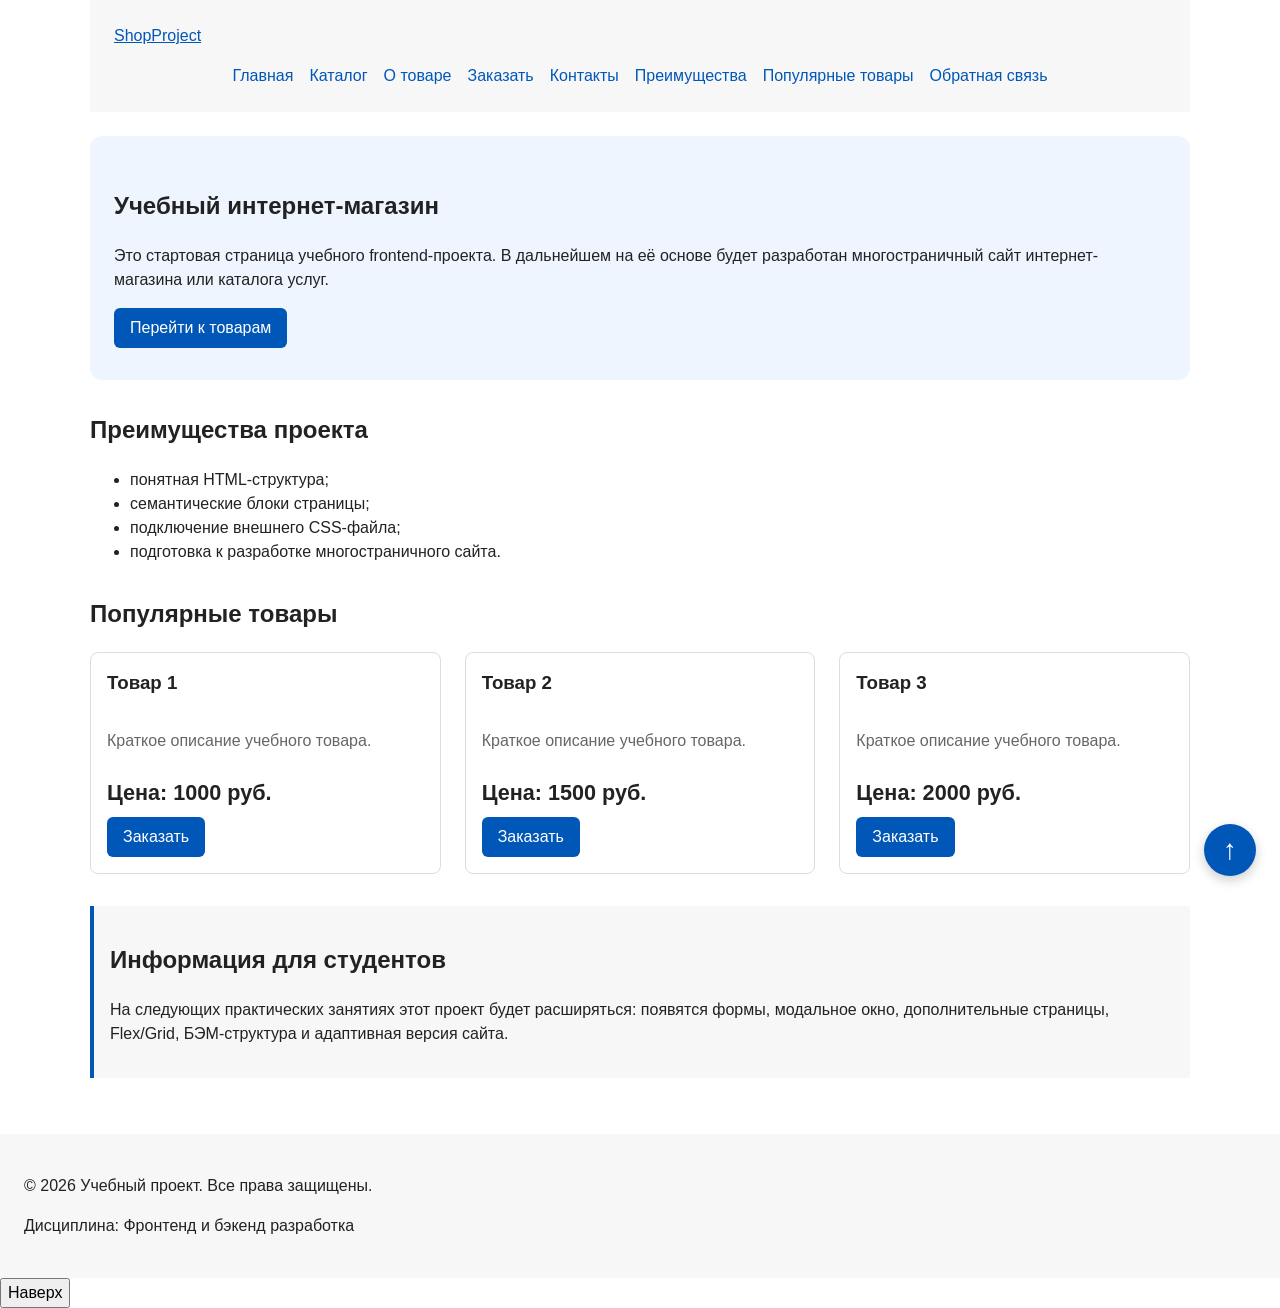
==== commit 37469550: "feat: unify navigation and add back-to-top button" ====
--- a/index.html
+++ b/index.html
@@ -7,22 +7,24 @@
   <link rel="stylesheet" href="css/style.css">
   <script src="js/main.js" defer></script>
 </head>
-<body>
+<body id="top">
 
 <header class="site-header">
    <div class="site-header__inner">
     <a class="site-header__logo" href="index.html">ShopProject</a>
 
     <nav class="site-nav" aria-label="Основная навигация">
-      <ul class="site-nav__list">
-          <li><a href="index.html">Главная</a></li>
-          <li><a href="catalog.html">Каталог</a></li>
-          <li><a href="contacts.html">Контакты</a></li>
-          <li><a href="index.html#advantages">Преимущества</a></li>
-          <li><a href="index.html#popular">Популярные товары</a></li>
-          <li><a href="index.html#contacts">Обратная связь</a></li>
-      </ul>
-    </nav>
+  <ul class="site-nav__list">
+    <li><a href="index.html">Главная</a></li>
+    <li><a href="catalog.html">Каталог</a></li>
+    <li><a href="product.html">О товаре</a></li>
+    <li><a href="order.html">Заказать</a></li>
+    <li><a href="contacts.html" aria-current="page">Контакты</a></li>
+    <li><a href="index.html#advantages">Преимущества</a></li>
+    <li><a href="index.html#popular">Популярные товары</a></li>
+    <li><a href="index.html#contacts">Обратная связь</a></li>
+  </ul>
+</nav>
   </div>
 </header>
   
@@ -94,7 +96,9 @@
 </aside>
 
 </main>
-
+<a class="back-to-top" href="#top" aria-label="Вернуться наверх">
+  ↑
+</a>
 <footer id="contacts">
   <p>&copy; 2026 Учебный проект. Все права защищены.</p>
   <p>Дисциплина: Фронтенд и бэкенд разработка</p>
--- a/css/style.css
+++ b/css/style.css
@@ -558,9 +558,14 @@
   display: flex;
   flex-wrap: wrap;
   gap: var(--space-sm);
-  margin-bottom: var(--space-lg);
+
+  max-width: var(--container-width);
+  margin: 0 auto var(--space-lg);
+  padding: 0;
+
   color: var(--color-muted);
   font-size: 0.9rem;
+  box-sizing: border-box;
 }
 
 .breadcrumbs a {
@@ -1497,39 +1502,322 @@
   }
 }
 
-/* Горизонтальное меню навигации */
-header nav {
-  display: flex;
-  flex-direction: row;
+/* =========================================================
+   ПРАКТИЧЕСКАЯ РАБОТА №6
+   Flexbox + CSS Grid
+   ========================================================= */
+
+
+/* =========================================================
+   1. FLEXBOX — основная навигация
+   ========================================================= */
+
+.site-nav__list {
+  display: flex;
+  flex-wrap: wrap;
+  justify-content: center;
   align-items: center;
-  gap: 24px;
-  flex-wrap: wrap;
-}
-
-header nav ul {
-  display: flex;
-  flex-direction: row;
-  align-items: center;
-  gap: 24px;
+  gap: var(--space-md);
+
+  padding: 0;
+  margin: var(--space-md) 0 0;
+
   list-style: none;
-  margin: 0;
-  padding: 0;
-}
-
-header nav li {
-  list-style: none;
-}
-
-header nav a {
+}
+
+.site-nav__list li {
+  margin-bottom: 0;
+}
+
+.site-nav__list a {
   display: inline-block;
   text-decoration: none;
 }
 
-/* Адаптация для мобильных устройств */
+
+/* =========================================================
+   2. GRID — популярные товары на главной странице
+   ========================================================= */
+
+.products-grid {
+  display: grid;
+  grid-template-columns: repeat(3, minmax(0, 1fr));
+  gap: var(--space-lg);
+}
+
+
+/* =========================================================
+   3. FLEXBOX — карточка товара
+   ========================================================= */
+
+.product-card {
+  display: flex;
+  flex-direction: column;
+  gap: var(--space-sm);
+
+  min-width: 0;
+  margin-bottom: 0;
+  padding: var(--space-md);
+
+  border: 1px solid var(--color-border);
+  border-radius: var(--radius-md);
+
+  background-color: var(--color-bg);
+
+  transition:
+    transform 0.2s,
+    box-shadow 0.2s,
+    border-color 0.2s;
+}
+
+.product-card:hover {
+  transform: translateY(-4px);
+  border-color: var(--color-primary);
+  box-shadow: 0 8px 24px rgba(0, 0, 0, 0.08);
+}
+
+.product-card h3 {
+  margin-top: 0;
+}
+
+.product-card .button {
+  margin-top: auto;
+  align-self: flex-start;
+}
+
+
+/* =========================================================
+   4. GRID — каталог: фильтры + товары
+   ========================================================= */
+
+.catalog-layout {
+  max-width: var(--container-width);
+  margin: 0 auto var(--space-xl);
+
+  display: grid;
+
+  grid-template-columns: 260px 1fr;
+
+  grid-template-areas:
+    "filters products";
+
+  gap: var(--space-lg);
+}
+
+.catalog-filters {
+  grid-area: filters;
+
+  min-width: 0;
+  padding: var(--space-lg);
+
+  border: 1px solid var(--color-border);
+  border-radius: var(--radius-md);
+
+  background-color: var(--color-surface);
+}
+
+.catalog-products {
+  grid-area: products;
+  min-width: 0;
+}
+
+
+/* =========================================================
+   5. GRID — форма фильтров
+   ========================================================= */
+
+.filters-form {
+  display: grid;
+  gap: var(--space-md);
+}
+
+.filters-form fieldset {
+  display: grid;
+  gap: var(--space-sm);
+
+  margin: 0;
+  padding: var(--space-md);
+
+  border: 1px solid var(--color-border);
+  border-radius: var(--radius-md);
+}
+
+.filters-form legend {
+  padding: 0 var(--space-xs);
+  font-weight: bold;
+}
+
+.filters-form label {
+  display: flex;
+  align-items: center;
+  gap: var(--space-sm);
+}
+
+.filters-form input[type="number"] {
+  width: 100%;
+  padding: 10px 12px;
+
+  border: 1px solid var(--color-border);
+  border-radius: var(--radius-sm);
+
+  font: inherit;
+  color: var(--color-text);
+  background-color: var(--color-bg);
+}
+
+.filters-form input[type="number"]:focus-visible {
+  outline: 2px solid var(--color-primary);
+  outline-offset: 2px;
+}
+
+.filters-form .button {
+  justify-self: start;
+}
+
+
+/* =========================================================
+   6. GRID — товары внутри каталога
+   ========================================================= */
+
+.catalog-products .products-grid {
+  display: grid;
+  grid-template-columns: repeat(3, minmax(0, 1fr));
+  gap: var(--space-lg);
+}
+
+
+/* =========================================================
+   7. GRID — существующая сетка каталога
+   Сохраняем поддержку старого класса .catalog-grid
+   ========================================================= */
+
+.catalog-grid {
+  display: grid;
+  grid-template-columns: repeat(3, minmax(0, 1fr));
+  gap: var(--space-lg);
+}
+
+
+/* =========================================================
+   8. Адаптация каталога и товаров
+   ========================================================= */
+
+@media (max-width: 900px) {
+  .catalog-layout {
+    grid-template-columns: 220px 1fr;
+  }
+
+  .products-grid,
+  .catalog-products .products-grid,
+  .catalog-grid {
+    grid-template-columns: repeat(2, minmax(0, 1fr));
+  }
+}
+
+
+/* =========================================================
+   9. Мобильная версия
+   ========================================================= */
+
+@media (max-width: 700px) {
+  .catalog-layout {
+    grid-template-columns: 1fr;
+
+    grid-template-areas:
+      "filters"
+      "products";
+  }
+
+  .products-grid,
+  .catalog-products .products-grid,
+  .catalog-grid {
+    grid-template-columns: 1fr;
+  }
+
+  .catalog-filters {
+    padding: var(--space-md);
+  }
+}
+
+
+/* =========================================================
+   10. Мобильная навигация
+   ========================================================= */
+
 @media (max-width: 600px) {
-  header nav,
-  header nav ul {
-    gap: 12px;
-    flex-wrap: wrap;
+  .site-nav__list {
+    gap: var(--space-sm);
+    justify-content: flex-start;
+  }
+}
+
+
+/* =========================================================
+   11. Кнопка "Наверх"
+   ========================================================= */
+
+.back-to-top {
+  position: fixed;
+  right: 24px;
+  bottom: 24px;
+  z-index: 1000;
+
+  display: flex;
+  align-items: center;
+  justify-content: center;
+
+  width: 52px;
+  height: 52px;
+
+  border-radius: 50%;
+
+  background-color: var(--color-primary);
+  color: var(--color-white);
+
+  font-size: 28px;
+  font-weight: bold;
+  line-height: 1;
+  text-decoration: none;
+
+  box-shadow: 0 4px 12px rgba(0, 0, 0, 0.2);
+
+  transition:
+    background-color 0.2s ease,
+    transform 0.2s ease;
+}
+
+.back-to-top:hover {
+  background-color: var(--color-primary-dark);
+  transform: translateY(-4px);
+}
+
+.back-to-top:focus-visible {
+  outline: 3px solid var(--color-primary);
+  outline-offset: 4px;
+}
+
+
+/* =========================================================
+   12. Плавная прокрутка
+   ========================================================= */
+
+html {
+  scroll-behavior: smooth;
+}
+
+
+/* =========================================================
+   13. Адаптация кнопки "Наверх"
+   ========================================================= */
+
+@media (max-width: 600px) {
+  .back-to-top {
+    right: 16px;
+    bottom: 16px;
+
+    width: 44px;
+    height: 44px;
+
+    font-size: 24px;
   }
 }
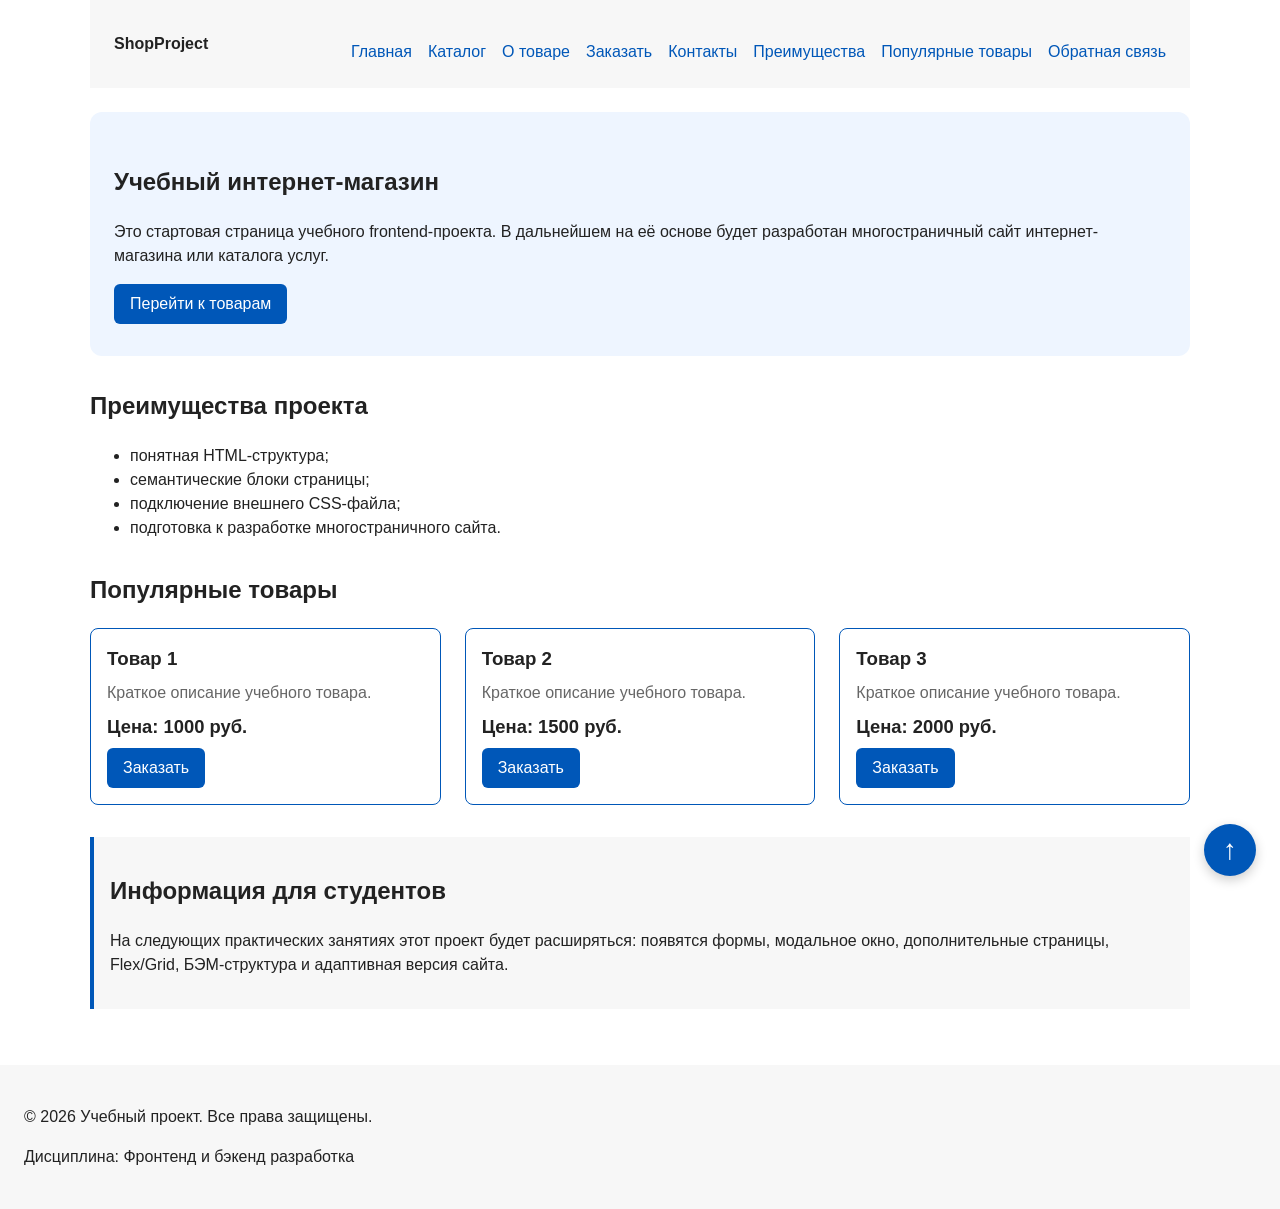
==== commit 0ff313f5: "refactor: apply BEM naming and update styles" ====
--- a/index.html
+++ b/index.html
@@ -209,9 +209,5 @@
   Форма успешно отправлена!
 </p>
 
-<div class="sticky-wrapper">
-  <button class="fixed-btn" id="scroll-to-top" aria-label="Наверх">Наверх</button>
-</div>
-
 </body>
 </html>
--- a/css/style.css
+++ b/css/style.css
@@ -1,10 +1,8 @@
-
 /* ===============================
    1. Переменные проекта
    =============================== */
 
 :root {
-  /* Основные цвета проекта */
   --color-bg: #ffffff;
   --color-text: #222222;
   --color-muted: #666666;
@@ -18,22 +16,18 @@
   --color-success-bg: #eefaf0;
   --color-white: #ffffff;
 
-  /* Отступы */
   --space-xs: 4px;
   --space-sm: 8px;
   --space-md: 16px;
   --space-lg: 24px;
   --space-xl: 32px;
 
-  /* Скругления */
   --radius-sm: 6px;
   --radius-md: 8px;
   --radius-lg: 12px;
 
-  /* Размеры */
   --container-width: 1100px;
 }
-
 
 /* ===============================
    2. Базовые стили
@@ -62,199 +56,287 @@
   background-color: var(--color-surface);
 }
 
-
-/* ===============================
-   3. Общие элементы интерфейса
-   =============================== */
-
-/* Ссылки */
-
 a {
   color: var(--color-primary);
+  text-decoration: none;
 }
 
 a:hover {
   color: var(--color-primary-dark);
-}
-
-a:focus-visible {
+  text-decoration: underline;
+}
+
+a:focus-visible,
+button:focus-visible {
   outline: 2px solid var(--color-primary);
   outline-offset: 3px;
 }
-
-/* Общие состояния кнопок */
 
 button {
   font: inherit;
   cursor: pointer;
 }
 
-button:focus-visible {
-  outline: 2px solid var(--color-primary);
-  outline-offset: 3px;
-}
-
 button:disabled {
   opacity: 0.6;
   cursor: not-allowed;
 }
 
-
-/* ===============================
-   4. Компоненты страницы
-   =============================== */
-
-/* Шапка сайта */
+html {
+  scroll-behavior: smooth;
+}
+
+/* ===============================
+   3. Шапка и Навигация
+   =============================== */
 
 .site-header {
   max-width: var(--container-width);
   margin: 0 auto;
-}
-
-.site-logo {
+  background-color: var(--color-surface);
+}
+
+.site-header__inner {
+  max-width: var(--container-width);
+  margin: 0 auto;
+  display: flex;
+  justify-content: space-between;
+  align-items: center;
+  flex-wrap: wrap;
+}
+
+.site-logo,
+.site-header__logo {
   font-weight: bold;
   text-decoration: none;
   color: var(--color-text);
 }
 
-.site-logo:hover {
-  color: var(--color-primary);
-}
-
-/* Навигация */
+.site-logo:hover,
+.site-header__logo:hover {
+  color: var(--color-primary);
+}
 
 .site-nav__list {
+  display: flex;
+  flex-wrap: wrap;
+  justify-content: center;
+  align-items: center;
+  gap: var(--space-md);
   padding: 0;
   margin: var(--space-md) 0 0;
   list-style: none;
 }
 
-.site-nav__list li {
-  margin-bottom: var(--space-sm);
-}
-
-.site-nav__list a {
+.site-nav__item {
+  margin-bottom: 0;
+}
+
+.site-nav__link {
+  display: inline-block;
+  padding: var(--space-sm) var(--space-md);
   color: var(--color-primary);
   text-decoration: none;
-}
-
-.site-nav__list a:hover {
-  color: var(--color-primary-dark);
+  border-radius: var(--radius-sm);
+}
+
+.site-nav__link:hover {
+  color: var(--color-white);
+  background-color: var(--color-primary);
+  text-decoration: none;
+}
+
+.site-nav__link--active {
+  color: var(--color-white);
+  background-color: var(--color-primary);
+}
+
+/* ===============================
+   4. Хлебные крошки
+   =============================== */
+
+.breadcrumbs {
+  display: flex;
+  flex-wrap: wrap;
+  gap: var(--space-sm);
+  max-width: var(--container-width);
+  margin: 0 auto var(--space-lg);
+  padding: 0;
+  color: var(--color-muted);
+  font-size: 0.9rem;
+}
+
+.breadcrumbs a,
+.breadcrumbs__link {
+  color: var(--color-primary);
+  text-decoration: none;
+}
+
+.breadcrumbs a:hover,
+.breadcrumbs__link:hover {
   text-decoration: underline;
 }
 
-/* Hero-блок */
-
-.hero {
-  max-width: var(--container-width);
-  margin: 0 auto var(--space-xl);
-  padding: var(--space-xl) var(--space-lg);
-  background-color: var(--color-surface-accent);
-  border-radius: var(--radius-lg);
-}
-
-/* Секции */
-
-.section {
-  max-width: var(--container-width);
-  margin: 0 auto var(--space-xl);
-}
-
-.section h2 {
-  margin-top: 0;
-}
-
-/* Карточки товаров */
-
-.product-card {
-  margin-bottom: var(--space-md);
-  padding: var(--space-md);
-  border: 1px solid var(--color-border);
-  border-radius: var(--radius-md);
-  background-color: var(--color-bg);
-}
-
-.product-card:hover {
-  border-color: var(--color-primary);
-}
-
-.product-card h3 {
-  margin-top: 0;
-}
-
-/* Кнопки сайта */
+.breadcrumbs__current::before {
+  content: " / ";
+  color: var(--color-muted);
+}
+
+/* ===============================
+   5. Кнопки
+   =============================== */
 
 .button {
   display: inline-block;
   padding: var(--space-sm) var(--space-md);
-  color: var(--color-white);
-  background-color: var(--color-primary);
-  text-decoration: none;
   border: none;
   border-radius: var(--radius-sm);
+  font: inherit;
+  text-decoration: none;
   cursor: pointer;
+  background-color: var(--color-primary);
+  color: var(--color-white);
 }
 
 .button:hover {
+  background-color: var(--color-primary-dark);
   color: var(--color-white);
-  background-color: var(--color-primary-dark);
-}
-
-.button:focus-visible {
-  outline: 2px solid var(--color-primary);
-  outline-offset: 3px;
-}
-
-.button:disabled {
-  opacity: 0.6;
-  cursor: not-allowed;
-}
-
-/* Дополнительный информационный блок */
-
-.aside-info {
+}
+
+.button--primary {
+  background-color: var(--color-primary);
+  color: var(--color-white);
+}
+
+.button--secondary {
+  background-color: transparent;
+  color: var(--color-primary);
+  border: 1px solid var(--color-primary);
+}
+
+.button--secondary:hover {
+  background-color: var(--color-primary);
+  color: var(--color-white);
+}
+
+/* ===============================
+   6. Карточки и Сетка товаров
+   =============================== */
+
+.products-grid,
+.catalog-grid {
+  display: grid;
+  grid-template-columns: repeat(3, minmax(0, 1fr));
+  gap: var(--space-lg);
   max-width: var(--container-width);
   margin: 0 auto var(--space-xl);
+}
+
+.product-card {
+  position: relative;
+  display: flex;
+  flex-direction: column;
+  gap: var(--space-sm);
+  min-width: 0;
   padding: var(--space-md);
-  border-left: 4px solid var(--color-primary);
+  border: 1px solid var(--color-border);
+  border-radius: var(--radius-md);
+  background-color: var(--color-bg);
+  transition: transform 0.2s, box-shadow 0.2s, border-color 0.2s;
+}
+
+.product-card:hover {
+  transform: translateY(-4px);
+  border-color: var(--color-primary);
+  box-shadow: 0 8px 24px rgba(0, 0, 0, 0.08);
+}
+
+.product-card--featured {
+  border-color: var(--color-primary);
+}
+
+.product-card--discount {
+  border-color: var(--color-danger);
+}
+
+.product-card__title {
+  margin: 0;
+  color: var(--color-text);
+}
+
+.product-card__description {
+  margin: 0;
+  color: var(--color-muted);
+}
+
+.product-card__price {
+  margin: 0;
+  font-weight: 700;
+  font-size: 1.15rem;
+}
+
+.product-card--discount .product-card__price {
+  color: var(--color-danger);
+}
+
+.product-card__button {
+  margin-top: auto;
+  align-self: flex-start;
+}
+
+/* ===============================
+   7. Каталог и Фильтры
+   =============================== */
+
+.catalog-layout {
+  max-width: var(--container-width);
+  margin: 0 auto var(--space-xl);
+  display: grid;
+  grid-template-columns: 260px 1fr;
+  grid-template-areas: "filters products";
+  gap: var(--space-lg);
+}
+
+.catalog-filters {
+  grid-area: filters;
+  min-width: 0;
+  padding: var(--space-lg);
+  border: 1px solid var(--color-border);
+  border-radius: var(--radius-md);
   background-color: var(--color-surface);
 }
 
-
-/* ===============================
-   5. Форма и модальное окно
-   =============================== */
-
-/* Модальное окно */
-
-.order-dialog {
-  width: min(calc(100% - 32px), 560px);
-  max-width: 100%;
-  padding: var(--space-lg);
-  border: none;
-  border-radius: var(--radius-lg);
-  color: var(--color-text);
-  background-color: var(--color-bg);
-}
-
-.order-dialog::backdrop {
-  background-color: rgba(0, 0, 0, 0.5);
-}
-
-/* Поля формы */
-
-.form-field {
-  margin-bottom: var(--space-md);
-}
-
-.form-field label {
-  display: block;
-  margin-bottom: var(--space-xs);
-}
-
-.form-field input,
-.form-field select,
-.form-field textarea {
+.catalog-products {
+  grid-area: products;
+  min-width: 0;
+}
+
+.filters-form {
+  display: grid;
+  gap: var(--space-md);
+}
+
+.filters-form fieldset {
+  display: grid;
+  gap: var(--space-sm);
+  margin: 0;
+  padding: var(--space-md);
+  border: 1px solid var(--color-border);
+  border-radius: var(--radius-md);
+}
+
+.filters-form legend {
+  padding: 0 var(--space-xs);
+  font-weight: bold;
+}
+
+.filters-form label {
+  display: flex;
+  align-items: center;
+  gap: var(--space-sm);
+}
+
+.filters-form input[type="number"] {
   width: 100%;
   padding: 10px 12px;
   border: 1px solid var(--color-border);
@@ -264,323 +346,13 @@
   background-color: var(--color-bg);
 }
 
-/* Чекбокс согласия */
-
-.form-field input[type="checkbox"] {
-  width: auto;
-}
-
-/* Подсказки под полями */
-
-.form-field small {
-  display: block;
-  margin-top: var(--space-xs);
-  color: var(--color-muted);
-}
-
-/* Наведение на поля */
-
-.form-field input:hover,
-.form-field select:hover,
-.form-field textarea:hover {
-  border-color: var(--color-primary);
-}
-
-/* Фокус полей при работе с клавиатуры */
-
-.form-field input:focus-visible,
-.form-field select:focus-visible,
-.form-field textarea:focus-visible,
-.form-actions button:focus-visible {
-  outline: 2px solid var(--color-primary);
-  outline-offset: 3px;
-}
-
-/* Ошибочные поля формы */
-
-[aria-invalid="true"] {
-  border-color: var(--color-danger);
-}
-
-/* Кнопки формы */
-
-.form-actions {
-  display: flex;
-  gap: var(--space-sm);
-  margin-top: var(--space-lg);
-}
-
-/* Сообщение об успешной отправке */
-
-.success-message {
-  max-width: var(--container-width);
-  margin: var(--space-lg) auto;
-  padding: var(--space-md);
-  border-left: 4px solid var(--color-success);
-  background-color: var(--color-success-bg);
-}
-/* ===============================
-   6. Каталог товаров
-   =============================== */
-
-.catalog {
-  max-width: var(--container-width);
-  margin: 0 auto;
-}
-
-.catalog__eyebrow {
-  color: var(--color-primary);
-  font-weight: bold;
-  text-transform: uppercase;
-  letter-spacing: 0.08em;
-}
-
-.catalog__categories {
-  margin-bottom: var(--space-xl);
-}
-
-.category-nav {
-  display: flex;
-  flex-wrap: wrap;
-  gap: var(--space-sm);
-}
-
-.category-nav__link {
-  padding: var(--space-sm) var(--space-md);
-  border: 1px solid var(--color-border);
-  border-radius: 999px;
-  text-decoration: none;
-  background-color: var(--color-bg);
-  transition: background-color 0.2s, color 0.2s;
-}
-
-.category-nav__link:hover {
-  color: var(--color-white);
-  background-color: var(--color-primary);
-}
-
-.category-nav__link:focus-visible {
-  outline: 2px solid var(--color-primary);
-  outline-offset: 3px;
-}
-
-.catalog__heading {
-  display: flex;
-  justify-content: space-between;
-  align-items: center;
-  flex-wrap: wrap;
-  gap: var(--space-md);
-  margin-bottom: var(--space-lg);
-}
-
-.catalog__heading h2 {
-  margin-bottom: var(--space-xs);
-}
-
-.catalog__description {
-  margin-top: 0;
-  color: var(--color-muted);
-}
-
-.catalog__count {
-  padding: var(--space-xs) var(--space-sm);
-  border-radius: var(--radius-sm);
-  background-color: var(--color-surface);
-  color: var(--color-muted);
-  font-size: 0.9rem;
-}
-
-.catalog-grid {
-  display: grid;
-  grid-template-columns: repeat(3, minmax(0, 1fr));
-  gap: var(--space-lg);
-}
-
-.product-card {
-  position: relative;
-  display: flex;
-  flex-direction: column;
-  min-width: 0;
-  margin-bottom: 0;
-  padding: var(--space-md);
-  transition: transform 0.2s, box-shadow 0.2s;
-}
-
-.product-card:hover {
-  transform: translateY(-4px);
-  box-shadow: 0 8px 24px rgba(0, 0, 0, 0.08);
-}
-
-.product-card--featured {
-  border-color: var(--color-primary);
-}
-
-.product-card__badge {
-  position: absolute;
-  top: var(--space-md);
-  left: var(--space-md);
-  z-index: 1;
-  padding: var(--space-xs) var(--space-sm);
-  border-radius: var(--radius-sm);
-  color: var(--color-white);
-  background-color: var(--color-primary);
-  font-size: 0.8rem;
-  font-weight: bold;
-}
-
-.product-card__badge--new {
-  background-color: var(--color-success);
-}
-
-.product-card__badge--service {
-  background-color: #7252a3;
-}
-
-.product-card__visual {
-  display: grid;
-  min-height: 150px;
-  margin: calc(var(--space-md) * -1);
-  margin-bottom: var(--space-md);
-  place-items: center;
-  background-color: var(--color-surface-accent);
-  color: var(--color-primary);
-}
-
-.product-card__visual span {
-  font-size: 3rem;
-  font-weight: bold;
-  opacity: 0.65;
-}
-
-.product-card__visual--accent {
-  background-color: #f2efff;
-  color: #7252a3;
-}
-
-.product-card__visual--soft {
-  background-color: var(--color-success-bg);
-  color: var(--color-success);
-}
-
-.product-card__category {
-  margin: 0 0 var(--space-xs);
-  color: var(--color-muted);
-  font-size: 0.85rem;
-}
-
-.product-card__title {
-  margin: 0 0 var(--space-sm);
-}
-
-.product-card__description {
-  color: var(--color-muted);
-}
-
-.product-card__features {
-  padding-left: 20px;
-  margin-bottom: var(--space-lg);
-  font-size: 0.9rem;
-}
-
-.product-card__features li + li {
-  margin-top: var(--space-xs);
-}
-
-.product-card__bottom {
-  display: flex;
-  flex-direction: column;
-  align-items: flex-start;
-  gap: var(--space-sm);
-  margin-top: auto;
-  padding-top: var(--space-md);
-  border-top: 1px solid var(--color-border);
-}
-
-.product-card__price {
-  margin: 0;
-  font-size: 1.35rem;
-  font-weight: bold;
-}
-
-.catalog-note {
-  margin: var(--space-xl) 0;
-  padding: var(--space-lg);
-  border-radius: var(--radius-lg);
-  background-color: var(--color-surface);
-}
-
-.catalog-note h2 {
-  margin-top: 0;
-}
-
-.site-footer {
-  padding: var(--space-lg);
-  text-align: center;
-  background-color: var(--color-surface);
-}
-
-/* Защита от переполнения на узких экранах */
-@media (max-width: 800px) {
-  .catalog-grid {
-    grid-template-columns: repeat(2, minmax(0, 1fr));
-  }
-}
-
-@media (max-width: 560px) {
-  .catalog-grid {
-    grid-template-columns: 1fr;
-  }
-
-  .catalog__heading {
-    align-items: flex-start;
-    flex-direction: column;
-  }
-
-  .category-nav {
-    flex-direction: column;
-  }
-
-  .category-nav__link {
-    text-align: center;
-  }
-}
-
-/* ===============================
-   7. Страница отдельного товара
+/* ===============================
+   8. Страница товара (product.html)
    =============================== */
 
 .product-page {
   max-width: var(--container-width);
   margin: 0 auto;
-}
-
-.breadcrumbs {
-  display: flex;
-  flex-wrap: wrap;
-  gap: var(--space-sm);
-
-  max-width: var(--container-width);
-  margin: 0 auto var(--space-lg);
-  padding: 0;
-
-  color: var(--color-muted);
-  font-size: 0.9rem;
-  box-sizing: border-box;
-}
-
-.breadcrumbs a {
-  color: var(--color-primary);
-  text-decoration: none;
-}
-
-.breadcrumbs a:hover {
-  text-decoration: underline;
-}
-
-.breadcrumbs a:focus-visible,
-.product-intro__back:focus-visible {
-  outline: 2px solid var(--color-primary);
-  outline-offset: 3px;
 }
 
 .product-intro {
@@ -607,7 +379,6 @@
   font-size: clamp(5rem, 12vw, 9rem);
   font-weight: 800;
   line-height: 1;
-  letter-spacing: -0.08em;
 }
 
 .product-intro__label {
@@ -713,20 +484,6 @@
   background-color: var(--color-surface);
 }
 
-.spec-table thead th {
-  font-weight: 700;
-}
-
-.spec-table tbody th {
-  width: 40%;
-  font-weight: 600;
-}
-
-.spec-table tbody tr:last-child th,
-.spec-table tbody tr:last-child td {
-  border-bottom: none;
-}
-
 .spec-table tbody tr:hover {
   background-color: var(--color-surface);
 }
@@ -757,7 +514,6 @@
 .benefit-card p {
   margin-bottom: 0;
   color: var(--color-muted);
-  line-height: 1.6;
 }
 
 .product-callout {
@@ -772,56 +528,8 @@
   background-color: var(--color-surface);
 }
 
-.product-callout h2 {
-  margin-top: 0;
-}
-
-.product-callout p {
-  max-width: 600px;
-  margin-bottom: 0;
-  color: var(--color-muted);
-  line-height: 1.6;
-}
-
-@media (max-width: 800px) {
-  .product-intro {
-    grid-template-columns: 1fr;
-    gap: var(--space-lg);
-  }
-
-  .product-intro__visual {
-    min-height: 260px;
-  }
-
-  .product-benefits__grid {
-    grid-template-columns: 1fr;
-  }
-}
-
-@media (max-width: 560px) {
-  .product-intro__actions {
-    align-items: stretch;
-    flex-direction: column;
-  }
-
-  .product-intro__actions .button {
-    text-align: center;
-  }
-
-  .product-callout {
-    align-items: flex-start;
-    flex-direction: column;
-    padding: var(--space-lg);
-  }
-
-  .spec-table th,
-  .spec-table td {
-    padding: var(--space-sm);
-  }
-}
-
-/* ===============================
-   8. Страница оформления заказа
+/* ===============================
+   9. Страница заказа (order.html)
    =============================== */
 
 .order-page {
@@ -847,11 +555,6 @@
   font-size: clamp(2rem, 5vw, 3rem);
 }
 
-.order-hero > p:last-child {
-  color: var(--color-muted);
-  line-height: 1.7;
-}
-
 .order-layout {
   display: grid;
   grid-template-columns: minmax(0, 1.7fr) minmax(250px, 1fr);
@@ -868,10 +571,6 @@
   background-color: var(--color-bg);
 }
 
-.order-panel h2 {
-  margin-top: 0;
-}
-
 .order-panel__description {
   margin-bottom: var(--space-xl);
   color: var(--color-muted);
@@ -888,6 +587,7 @@
   min-width: 0;
   flex-direction: column;
   gap: var(--space-sm);
+  margin-bottom: var(--space-md);
 }
 
 .form-field--full {
@@ -902,47 +602,22 @@
 .form-field input,
 .form-field select,
 .form-field textarea {
-  box-sizing: border-box;
   width: 100%;
-  min-width: 0;
   padding: 12px;
   border: 1px solid var(--color-border);
   border-radius: var(--radius-sm);
   background-color: var(--color-bg);
   color: var(--color-text);
   font: inherit;
-  transition: border-color 0.2s, box-shadow 0.2s;
 }
 
 .form-field textarea {
   resize: vertical;
-  line-height: 1.6;
-}
-
-.form-field input:hover,
-.form-field select:hover,
-.form-field textarea:hover {
-  border-color: var(--color-primary);
-}
-
-.form-field input:focus-visible,
-.form-field select:focus-visible,
-.form-field textarea:focus-visible {
-  border-color: var(--color-primary);
-  outline: 2px solid var(--color-primary);
-  outline-offset: 2px;
-}
-
-.form-field input[aria-invalid="true"],
-.form-field select[aria-invalid="true"],
-.form-field textarea[aria-invalid="true"] {
-  border-color: var(--color-danger);
 }
 
 .form-field__hint {
   color: var(--color-muted);
   font-size: 0.8rem;
-  line-height: 1.4;
 }
 
 .checkout-form__consent {
@@ -957,17 +632,6 @@
   width: 18px;
   height: 18px;
   margin: 3px 0 0;
-  accent-color: var(--color-primary);
-}
-
-.checkout-form__consent input:focus-visible {
-  outline: 2px solid var(--color-primary);
-  outline-offset: 3px;
-}
-
-.checkout-form__consent label {
-  font-size: 0.9rem;
-  line-height: 1.6;
 }
 
 .checkout-form__required {
@@ -979,25 +643,6 @@
 .checkout-form__submit {
   width: 100%;
   margin-top: var(--space-sm);
-  cursor: pointer;
-}
-
-.checkout-form__message {
-  margin-top: var(--space-md);
-  padding: var(--space-md);
-  border-radius: var(--radius-sm);
-  line-height: 1.6;
-}
-
-.checkout-form__message--success {
-  border: 1px solid var(--color-success);
-  background-color: var(--color-success-bg);
-  color: var(--color-success);
-}
-
-.checkout-form__message--error {
-  border: 1px solid var(--color-danger);
-  color: var(--color-danger);
 }
 
 .order-summary {
@@ -1020,30 +665,10 @@
   font-weight: 800;
 }
 
-.order-summary h2 {
-  margin-top: var(--space-md);
-}
-
 .order-summary__steps {
   display: grid;
   gap: var(--space-lg);
   padding-left: 22px;
-}
-
-.order-summary__steps li {
-  padding-left: var(--space-xs);
-}
-
-.order-summary__steps strong {
-  line-height: 1.5;
-}
-
-.order-summary__steps p,
-.order-summary__note p {
-  margin-bottom: 0;
-  color: var(--color-muted);
-  font-size: 0.9rem;
-  line-height: 1.6;
 }
 
 .order-summary__note {
@@ -1060,41 +685,8 @@
   text-decoration: none;
 }
 
-.order-summary__link:hover {
-  text-decoration: underline;
-}
-
-.order-summary__link:focus-visible {
-  outline: 2px solid var(--color-primary);
-  outline-offset: 3px;
-}
-
-@media (max-width: 800px) {
-  .order-layout {
-    grid-template-columns: 1fr;
-  }
-
-  .order-summary {
-    position: static;
-  }
-}
-
-@media (max-width: 560px) {
-  .order-panel {
-    padding: var(--space-md);
-  }
-
-  .checkout-form__grid {
-    grid-template-columns: 1fr;
-  }
-
-  .form-field--full {
-    grid-column: auto;
-  }
-}
-
-/* ===============================
-   9. Страница контактов
+/* ===============================
+   10. Страница контактов (contacts.html)
    =============================== */
 
 .contacts-page {
@@ -1120,11 +712,6 @@
   font-size: clamp(2rem, 5vw, 3rem);
 }
 
-.contacts-hero > p:last-child {
-  color: var(--color-muted);
-  line-height: 1.7;
-}
-
 .contacts-grid {
   display: grid;
   grid-template-columns: repeat(3, minmax(0, 1fr));
@@ -1138,12 +725,6 @@
   border: 1px solid var(--color-border);
   border-radius: var(--radius-lg);
   background-color: var(--color-bg);
-  transition: transform 0.2s, box-shadow 0.2s;
-}
-
-.contact-card:hover {
-  transform: translateY(-3px);
-  box-shadow: 0 8px 24px rgba(0, 0, 0, 0.07);
 }
 
 .contact-card__icon {
@@ -1164,33 +745,8 @@
 }
 
 .contact-card p {
-  min-height: 3.2em;
   color: var(--color-muted);
   font-size: 0.9rem;
-  line-height: 1.6;
-}
-
-.contact-card a {
-  display: inline-block;
-  overflow-wrap: anywhere;
-  color: var(--color-primary);
-  font-weight: 600;
-  text-decoration: none;
-}
-
-.contact-card a:hover {
-  text-decoration: underline;
-}
-
-.contact-card a:focus-visible {
-  outline: 2px solid var(--color-primary);
-  outline-offset: 3px;
-}
-
-.contact-card__value {
-  display: inline-block;
-  font-weight: 600;
-  font-size: 0.95rem;
 }
 
 .contacts-main-grid {
@@ -1207,15 +763,6 @@
   border-radius: var(--radius-lg);
 }
 
-.contact-info-panel h2 {
-  margin-top: 0;
-}
-
-.contact-info-panel > p {
-  color: var(--color-muted);
-  line-height: 1.8;
-}
-
 .contact-info-panel__item {
   display: flex;
   flex-direction: column;
@@ -1226,15 +773,6 @@
 
 .contact-info-panel__label {
   color: var(--color-muted);
-  font-size: 0.85rem;
-}
-
-.contact-info-panel__item strong {
-  overflow-wrap: anywhere;
-}
-
-.contact-info-panel .contact-info-panel__note {
-  margin-top: var(--space-lg);
   font-size: 0.85rem;
 }
 
@@ -1248,70 +786,15 @@
   background-color: var(--color-surface);
 }
 
-.contact-cta__eyebrow {
-  color: var(--color-primary);
-  font-size: 0.85rem;
-  font-weight: 700;
-  text-transform: uppercase;
-  letter-spacing: 0.08em;
-}
-
-.contact-cta h2 {
-  margin: var(--space-md) 0;
-  font-size: 1.7rem;
-}
-
-.contact-cta p {
-  color: var(--color-muted);
-  line-height: 1.7;
-}
-
-.contact-cta .button {
-  margin-top: var(--space-md);
-}
-
-.contact-cta__link {
-  display: inline-block;
-  margin-top: var(--space-md);
-  color: var(--color-primary);
-  text-decoration: none;
-}
-
-.contact-cta__link:hover {
-  text-decoration: underline;
-}
-
-.contact-cta__link:focus-visible {
-  outline: 2px solid var(--color-primary);
-  outline-offset: 3px;
-}
-
 .faq-section {
   margin: var(--space-xl) 0;
 }
 
-.faq-section__heading {
-  margin-bottom: var(--space-lg);
-}
-
-.faq-section__heading h2 {
-  margin: var(--space-sm) 0;
-  font-size: 2rem;
-}
-
-.faq-section__heading > p:last-child {
-  color: var(--color-muted);
-}
-
-.faq-list {
-  display: grid;
-  gap: var(--space-sm);
-}
-
 .faq-item {
   border: 1px solid var(--color-border);
   border-radius: var(--radius-md);
   background-color: var(--color-bg);
+  margin-bottom: var(--space-sm);
 }
 
 .faq-item summary {
@@ -1320,43 +803,13 @@
   padding-right: 3rem;
   cursor: pointer;
   font-weight: 600;
-  line-height: 1.5;
   list-style: none;
-}
-
-.faq-item summary::-webkit-details-marker {
-  display: none;
-}
-
-.faq-item summary::after {
-  position: absolute;
-  top: 50%;
-  right: var(--space-lg);
-  content: "+";
-  color: var(--color-primary);
-  font-size: 1.4rem;
-  transform: translateY(-50%);
-}
-
-.faq-item[open] summary::after {
-  content: "−";
-}
-
-.faq-item summary:hover {
-  color: var(--color-primary);
-}
-
-.faq-item summary:focus-visible {
-  outline: 2px solid var(--color-primary);
-  outline-offset: -3px;
-  border-radius: var(--radius-md);
 }
 
 .faq-item p {
   margin: 0;
   padding: 0 var(--space-lg) var(--space-lg);
   color: var(--color-muted);
-  line-height: 1.7;
 }
 
 .contacts-bottom {
@@ -1371,128 +824,161 @@
   background-color: var(--color-surface);
 }
 
-.contacts-bottom h2 {
+/* ===============================
+   11. Форма / Модальное окно и Сообщения
+   =============================== */
+
+.order-dialog {
+  width: min(calc(100% - 32px), 560px);
+  max-width: 100%;
+  padding: var(--space-lg);
+  border: none;
+  border-radius: var(--radius-lg);
+  color: var(--color-text);
+  background-color: var(--color-bg);
+}
+
+.order-dialog::backdrop {
+  background-color: rgba(0, 0, 0, 0.5);
+}
+
+.order-dialog__title {
   margin-top: 0;
 }
 
-.contacts-bottom p {
-  margin-bottom: 0;
-  color: var(--color-muted);
-  line-height: 1.6;
-}
-
-.contacts-bottom__actions {
-  display: flex;
-  align-items: center;
-  flex-wrap: wrap;
-  gap: var(--space-md);
-}
-
-.contacts-bottom__secondary {
-  color: var(--color-primary);
+.order-form__field {
+  display: flex;
+  flex-direction: column;
+  gap: var(--space-sm);
+  margin-bottom: var(--space-md);
+}
+
+.order-form__label {
+  display: block;
   font-weight: 600;
-  text-decoration: none;
-}
-
-.contacts-bottom__secondary:hover {
-  text-decoration: underline;
-}
-
-.contacts-bottom__secondary:focus-visible {
-  outline: 2px solid var(--color-primary);
-  outline-offset: 3px;
-}
-
-@media (max-width: 800px) {
-  .contacts-grid {
-    grid-template-columns: repeat(2, minmax(0, 1fr));
-  }
-
-  .contacts-main-grid {
-    grid-template-columns: 1fr;
-  }
-}
-
-@media (max-width: 560px) {
-  .contacts-grid {
-    grid-template-columns: 1fr;
-  }
-
-  .contact-card p {
-    min-height: 0;
-  }
-
-  .contact-info-panel,
-  .contact-cta {
-    padding: var(--space-lg);
-  }
-
-  .contacts-bottom {
-    align-items: flex-start;
-    flex-direction: column;
-    padding: var(--space-lg);
-  }
-
-  .contacts-bottom__actions {
-    align-items: flex-start;
-    flex-direction: column;
-  }
-
-  .faq-item summary {
-    padding: var(--space-md);
-    padding-right: 2.5rem;
-  }
-
-  .faq-item p {
-    padding: 0 var(--space-md) var(--space-md);
-  }
-}
-
-/* Кнопка возврата наверх */
+  font-size: 0.95rem;
+  margin-bottom: var(--space-xs);
+}
+
+.order-form__input,
+.order-form__select,
+.order-form__textarea {
+  width: 100%;
+  padding: 10px 12px;
+  border: 1px solid var(--color-border);
+  border-radius: var(--radius-sm);
+  font: inherit;
+  color: var(--color-text);
+  background-color: var(--color-bg);
+}
+
+.order-form__actions {
+  display: flex;
+  gap: var(--space-sm);
+  margin-top: var(--space-lg);
+}
+
+.success-message {
+  max-width: var(--container-width);
+  margin: var(--space-lg) auto;
+  padding: var(--space-md);
+  border-left: 4px solid var(--color-success);
+  background-color: var(--color-success-bg);
+}
+
+/* ===============================
+   12. Общие блоки (Hero, Прочее)
+   =============================== */
+
+.hero,
+.section,
+.aside-info,
+.catalog-note {
+  max-width: var(--container-width);
+  margin: 0 auto var(--space-xl);
+}
+
+.hero {
+  padding: var(--space-xl) var(--space-lg);
+  background-color: var(--color-surface-accent);
+  border-radius: var(--radius-lg);
+}
+
+.aside-info {
+  padding: var(--space-md);
+  border-left: 4px solid var(--color-primary);
+  background-color: var(--color-surface);
+}
+
+/* ===============================
+   13. Кнопка "Наверх"
+   =============================== */
+
 .back-to-top {
   position: fixed;
   right: 24px;
   bottom: 24px;
   z-index: 1000;
-
   display: flex;
   align-items: center;
   justify-content: center;
-
   width: 52px;
   height: 52px;
-
   border-radius: 50%;
-  background-color: var(--primary);
-  color: #fff;
-
+  background-color: var(--color-primary);
+  color: var(--color-white);
   font-size: 28px;
   font-weight: bold;
   line-height: 1;
   text-decoration: none;
-
   box-shadow: 0 4px 12px rgba(0, 0, 0, 0.2);
-  transition: background-color 0.2s ease,
-              transform 0.2s ease;
+  transition: background-color 0.2s ease, transform 0.2s ease;
 }
 
 .back-to-top:hover {
-  background-color: var(--accent);
+  background-color: var(--color-primary-dark);
   transform: translateY(-4px);
 }
 
-.back-to-top:focus-visible {
-  outline: 3px solid var(--accent);
-  outline-offset: 4px;
-}
-
-/* Плавная прокрутка страницы */
-html {
-  scroll-behavior: smooth;
-}
-
-/* Адаптация для небольших экранов */
+/* ===============================
+   14. Адаптивность
+   =============================== */
+
+@media (max-width: 900px) {
+  .catalog-layout {
+    grid-template-columns: 220px 1fr;
+  }
+  .products-grid,
+  .catalog-grid,
+  .product-benefits__grid,
+  .contacts-grid {
+    grid-template-columns: repeat(2, minmax(0, 1fr));
+  }
+}
+
+@media (max-width: 700px) {
+  .catalog-layout {
+    grid-template-columns: 1fr;
+    grid-template-areas:
+      "filters"
+      "products";
+  }
+  .products-grid,
+  .catalog-grid,
+  .product-benefits__grid,
+  .contacts-grid,
+  .product-intro,
+  .contacts-main-grid,
+  .order-layout {
+    grid-template-columns: 1fr;
+  }
+}
+
 @media (max-width: 600px) {
+  .site-nav__list {
+    gap: var(--space-sm);
+    justify-content: flex-start;
+  }
   .back-to-top {
     right: 16px;
     bottom: 16px;
@@ -1500,324 +986,4 @@
     height: 44px;
     font-size: 24px;
   }
-}
-
-/* =========================================================
-   ПРАКТИЧЕСКАЯ РАБОТА №6
-   Flexbox + CSS Grid
-   ========================================================= */
-
-
-/* =========================================================
-   1. FLEXBOX — основная навигация
-   ========================================================= */
-
-.site-nav__list {
-  display: flex;
-  flex-wrap: wrap;
-  justify-content: center;
-  align-items: center;
-  gap: var(--space-md);
-
-  padding: 0;
-  margin: var(--space-md) 0 0;
-
-  list-style: none;
-}
-
-.site-nav__list li {
-  margin-bottom: 0;
-}
-
-.site-nav__list a {
-  display: inline-block;
-  text-decoration: none;
-}
-
-
-/* =========================================================
-   2. GRID — популярные товары на главной странице
-   ========================================================= */
-
-.products-grid {
-  display: grid;
-  grid-template-columns: repeat(3, minmax(0, 1fr));
-  gap: var(--space-lg);
-}
-
-
-/* =========================================================
-   3. FLEXBOX — карточка товара
-   ========================================================= */
-
-.product-card {
-  display: flex;
-  flex-direction: column;
-  gap: var(--space-sm);
-
-  min-width: 0;
-  margin-bottom: 0;
-  padding: var(--space-md);
-
-  border: 1px solid var(--color-border);
-  border-radius: var(--radius-md);
-
-  background-color: var(--color-bg);
-
-  transition:
-    transform 0.2s,
-    box-shadow 0.2s,
-    border-color 0.2s;
-}
-
-.product-card:hover {
-  transform: translateY(-4px);
-  border-color: var(--color-primary);
-  box-shadow: 0 8px 24px rgba(0, 0, 0, 0.08);
-}
-
-.product-card h3 {
-  margin-top: 0;
-}
-
-.product-card .button {
-  margin-top: auto;
-  align-self: flex-start;
-}
-
-
-/* =========================================================
-   4. GRID — каталог: фильтры + товары
-   ========================================================= */
-
-.catalog-layout {
-  max-width: var(--container-width);
-  margin: 0 auto var(--space-xl);
-
-  display: grid;
-
-  grid-template-columns: 260px 1fr;
-
-  grid-template-areas:
-    "filters products";
-
-  gap: var(--space-lg);
-}
-
-.catalog-filters {
-  grid-area: filters;
-
-  min-width: 0;
-  padding: var(--space-lg);
-
-  border: 1px solid var(--color-border);
-  border-radius: var(--radius-md);
-
-  background-color: var(--color-surface);
-}
-
-.catalog-products {
-  grid-area: products;
-  min-width: 0;
-}
-
-
-/* =========================================================
-   5. GRID — форма фильтров
-   ========================================================= */
-
-.filters-form {
-  display: grid;
-  gap: var(--space-md);
-}
-
-.filters-form fieldset {
-  display: grid;
-  gap: var(--space-sm);
-
-  margin: 0;
-  padding: var(--space-md);
-
-  border: 1px solid var(--color-border);
-  border-radius: var(--radius-md);
-}
-
-.filters-form legend {
-  padding: 0 var(--space-xs);
-  font-weight: bold;
-}
-
-.filters-form label {
-  display: flex;
-  align-items: center;
-  gap: var(--space-sm);
-}
-
-.filters-form input[type="number"] {
-  width: 100%;
-  padding: 10px 12px;
-
-  border: 1px solid var(--color-border);
-  border-radius: var(--radius-sm);
-
-  font: inherit;
-  color: var(--color-text);
-  background-color: var(--color-bg);
-}
-
-.filters-form input[type="number"]:focus-visible {
-  outline: 2px solid var(--color-primary);
-  outline-offset: 2px;
-}
-
-.filters-form .button {
-  justify-self: start;
-}
-
-
-/* =========================================================
-   6. GRID — товары внутри каталога
-   ========================================================= */
-
-.catalog-products .products-grid {
-  display: grid;
-  grid-template-columns: repeat(3, minmax(0, 1fr));
-  gap: var(--space-lg);
-}
-
-
-/* =========================================================
-   7. GRID — существующая сетка каталога
-   Сохраняем поддержку старого класса .catalog-grid
-   ========================================================= */
-
-.catalog-grid {
-  display: grid;
-  grid-template-columns: repeat(3, minmax(0, 1fr));
-  gap: var(--space-lg);
-}
-
-
-/* =========================================================
-   8. Адаптация каталога и товаров
-   ========================================================= */
-
-@media (max-width: 900px) {
-  .catalog-layout {
-    grid-template-columns: 220px 1fr;
-  }
-
-  .products-grid,
-  .catalog-products .products-grid,
-  .catalog-grid {
-    grid-template-columns: repeat(2, minmax(0, 1fr));
-  }
-}
-
-
-/* =========================================================
-   9. Мобильная версия
-   ========================================================= */
-
-@media (max-width: 700px) {
-  .catalog-layout {
-    grid-template-columns: 1fr;
-
-    grid-template-areas:
-      "filters"
-      "products";
-  }
-
-  .products-grid,
-  .catalog-products .products-grid,
-  .catalog-grid {
-    grid-template-columns: 1fr;
-  }
-
-  .catalog-filters {
-    padding: var(--space-md);
-  }
-}
-
-
-/* =========================================================
-   10. Мобильная навигация
-   ========================================================= */
-
-@media (max-width: 600px) {
-  .site-nav__list {
-    gap: var(--space-sm);
-    justify-content: flex-start;
-  }
-}
-
-
-/* =========================================================
-   11. Кнопка "Наверх"
-   ========================================================= */
-
-.back-to-top {
-  position: fixed;
-  right: 24px;
-  bottom: 24px;
-  z-index: 1000;
-
-  display: flex;
-  align-items: center;
-  justify-content: center;
-
-  width: 52px;
-  height: 52px;
-
-  border-radius: 50%;
-
-  background-color: var(--color-primary);
-  color: var(--color-white);
-
-  font-size: 28px;
-  font-weight: bold;
-  line-height: 1;
-  text-decoration: none;
-
-  box-shadow: 0 4px 12px rgba(0, 0, 0, 0.2);
-
-  transition:
-    background-color 0.2s ease,
-    transform 0.2s ease;
-}
-
-.back-to-top:hover {
-  background-color: var(--color-primary-dark);
-  transform: translateY(-4px);
-}
-
-.back-to-top:focus-visible {
-  outline: 3px solid var(--color-primary);
-  outline-offset: 4px;
-}
-
-
-/* =========================================================
-   12. Плавная прокрутка
-   ========================================================= */
-
-html {
-  scroll-behavior: smooth;
-}
-
-
-/* =========================================================
-   13. Адаптация кнопки "Наверх"
-   ========================================================= */
-
-@media (max-width: 600px) {
-  .back-to-top {
-    right: 16px;
-    bottom: 16px;
-
-    width: 44px;
-    height: 44px;
-
-    font-size: 24px;
-  }
 }
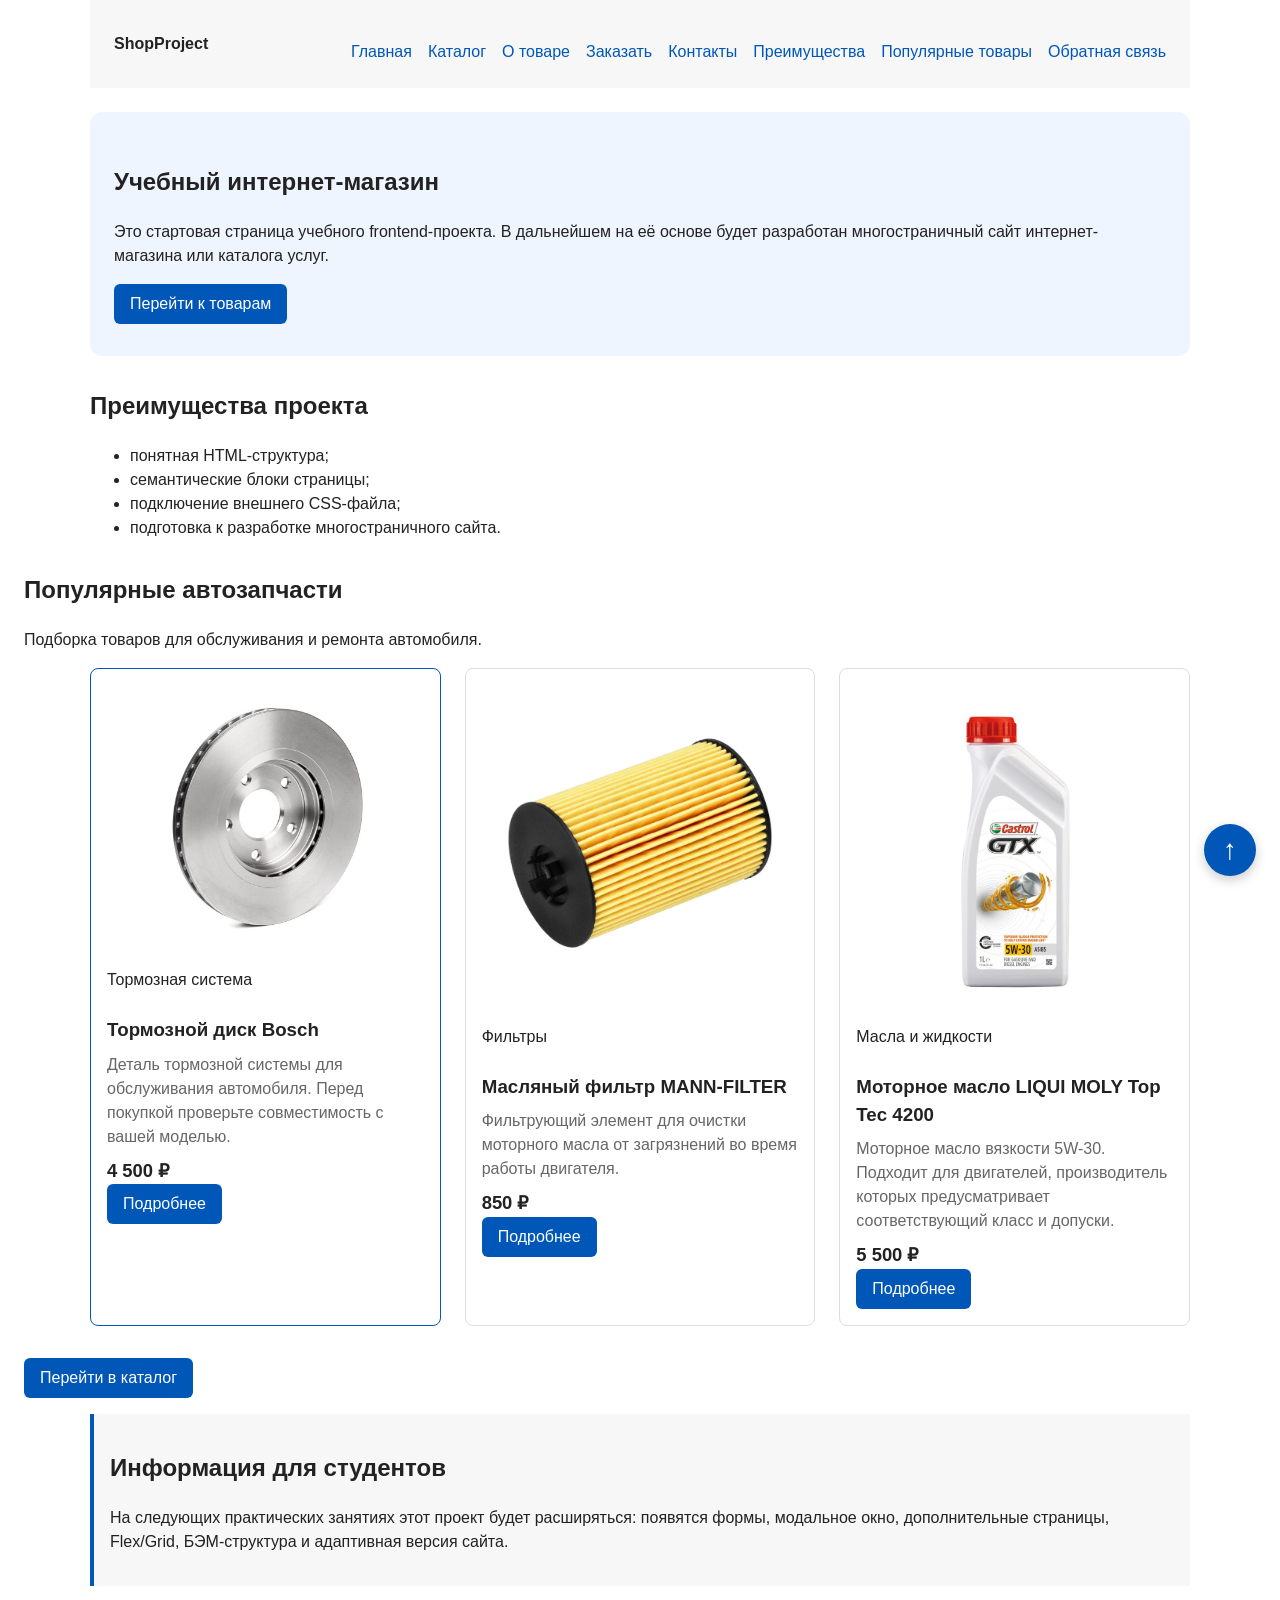
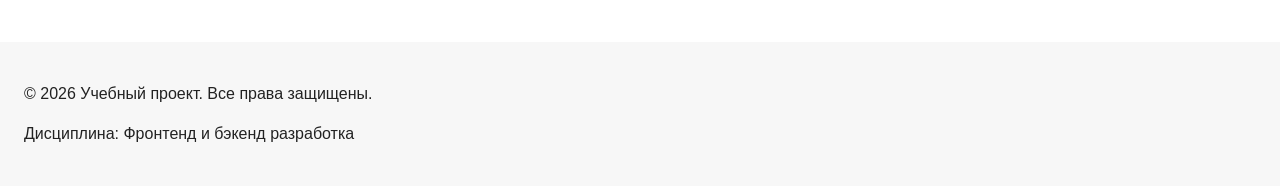
==== commit dbf66122: "feat: add auto parts catalog and product pages" ====
--- a/index.html
+++ b/index.html
@@ -51,39 +51,118 @@
   </ul>
 </section>
 
-<section class="section" id="popular">
-  <h2>Популярные товары</h2>
-
-  <div class="products-grid">
-    <article class="product-card product-card--featured">
-      <h3 class="product-card__title">Товар 1</h3>
-      <p class="product-card__description">Краткое описание учебного товара.</p>
-      <p class="product-card__price">Цена: 1000 руб.</p>
-      <button class="button product-card__button" type="button" data-product="Товар 1">
-        Заказать
-      </button>
-    </article>
-
-
-    <article class="product-card product-card--featured">
-      <h3 class="product-card__title">Товар 2</h3>
-      <p class="product-card__description">Краткое описание учебного товара.</p>
-      <p class="product-card__price">Цена: 1500 руб.</p>
-      <button class="button product-card__button" type="button" data-product="Товар 2">
-        Заказать
-      </button>
-    </article>
-
-
-    <article class="product-card product-card--featured">
-      <h3 class="product-card__title">Товар 3</h3>
-      <p class="product-card__description">Краткое описание учебного товара.</p>
-      <p class="product-card__price">Цена: 2000 руб.</p>
-      <button class="button product-card__button" type="button" data-product="Товар 3">
-        Заказать
-      </button>
-    </article>
-  </div>
+<section id="popular">
+    <h2>Популярные автозапчасти</h2>
+
+    <p>
+        Подборка товаров для обслуживания и ремонта автомобиля.
+    </p>
+
+    <div class="products-grid">
+
+        <!-- Популярный товар 1: Тормозной диск -->
+        <article class="product-card product-card--featured">
+            <img
+                class="product-card__image"
+                src="images/products/brake-disc.jpg"
+                alt="Автомобильный тормозной диск Bosch"
+                loading="lazy"
+            >
+
+            <p class="product-card__category">
+                Тормозная система
+            </p>
+
+            <h3 class="product-card__title">
+                Тормозной диск Bosch
+            </h3>
+
+            <p class="product-card__description">
+                Деталь тормозной системы для обслуживания автомобиля.
+                Перед покупкой проверьте совместимость с вашей моделью.
+            </p>
+
+            <div class="product-card__bottom">
+                <p class="product-card__price">4 500 ₽</p>
+
+                <a class="button" href="product.html">
+                    Подробнее
+                </a>
+            </div>
+        </article>
+
+
+        <!-- Популярный товар 2: Масляный фильтр -->
+        <article class="product-card">
+            <img
+                class="product-card__image"
+                src="images/products/oil-filter.jpg"
+                alt="Масляный фильтр MANN-FILTER"
+                loading="lazy"
+            >
+
+            <p class="product-card__category">
+                Фильтры
+            </p>
+
+            <h3 class="product-card__title">
+                Масляный фильтр MANN-FILTER
+            </h3>
+
+            <p class="product-card__description">
+                Фильтрующий элемент для очистки моторного масла
+                от загрязнений во время работы двигателя.
+            </p>
+
+            <div class="product-card__bottom">
+                <p class="product-card__price">850 ₽</p>
+
+                <a class="button" href="product.html">
+                    Подробнее
+                </a>
+            </div>
+        </article>
+
+
+        <!-- Популярный товар 3: Моторное масло -->
+        <article class="product-card">
+            <img
+                class="product-card__image"
+                src="images/products/engine-oil.jpg"
+                alt="Моторное масло LIQUI MOLY Top Tec 4200"
+                loading="lazy"
+            >
+
+            <p class="product-card__category">
+                Масла и жидкости
+            </p>
+
+            <h3 class="product-card__title">
+                Моторное масло LIQUI MOLY Top Tec 4200
+            </h3>
+
+            <p class="product-card__description">
+                Моторное масло вязкости 5W-30.
+                Подходит для двигателей, производитель которых
+                предусматривает соответствующий класс и допуски.
+            </p>
+
+            <div class="product-card__bottom">
+                <p class="product-card__price">5 500 ₽</p>
+
+                <a class="button" href="product.html">
+                    Подробнее
+                </a>
+            </div>
+        </article>
+
+    </div>
+
+    <p>
+        <a class="button" href="catalog.html">
+            Перейти в каталог
+        </a>
+    </p>
 </section>
 
 <aside class="aside-info">
--- a/css/style.css
+++ b/css/style.css
@@ -986,4 +986,35 @@
     height: 44px;
     font-size: 24px;
   }
+}
+/* Изображение на странице отдельного товара */
+.product-intro__visual {
+  display: flex;
+  align-items: center;
+  justify-content: center;
+  min-width: 0;
+  padding: 24px;
+  overflow: hidden;
+}
+
+.product-intro__image {
+  display: block;
+  width: 100%;
+  max-width: 420px;
+  max-height: 360px;
+  height: auto;
+  object-fit: contain;
+  margin: 0 auto;
+}
+
+/* Корректное отображение на небольших экранах */
+@media (max-width: 600px) {
+  .product-intro__visual {
+    padding: 12px;
+  }
+
+  .product-intro__image {
+    max-width: 100%;
+    max-height: 280px;
+  }
 }
